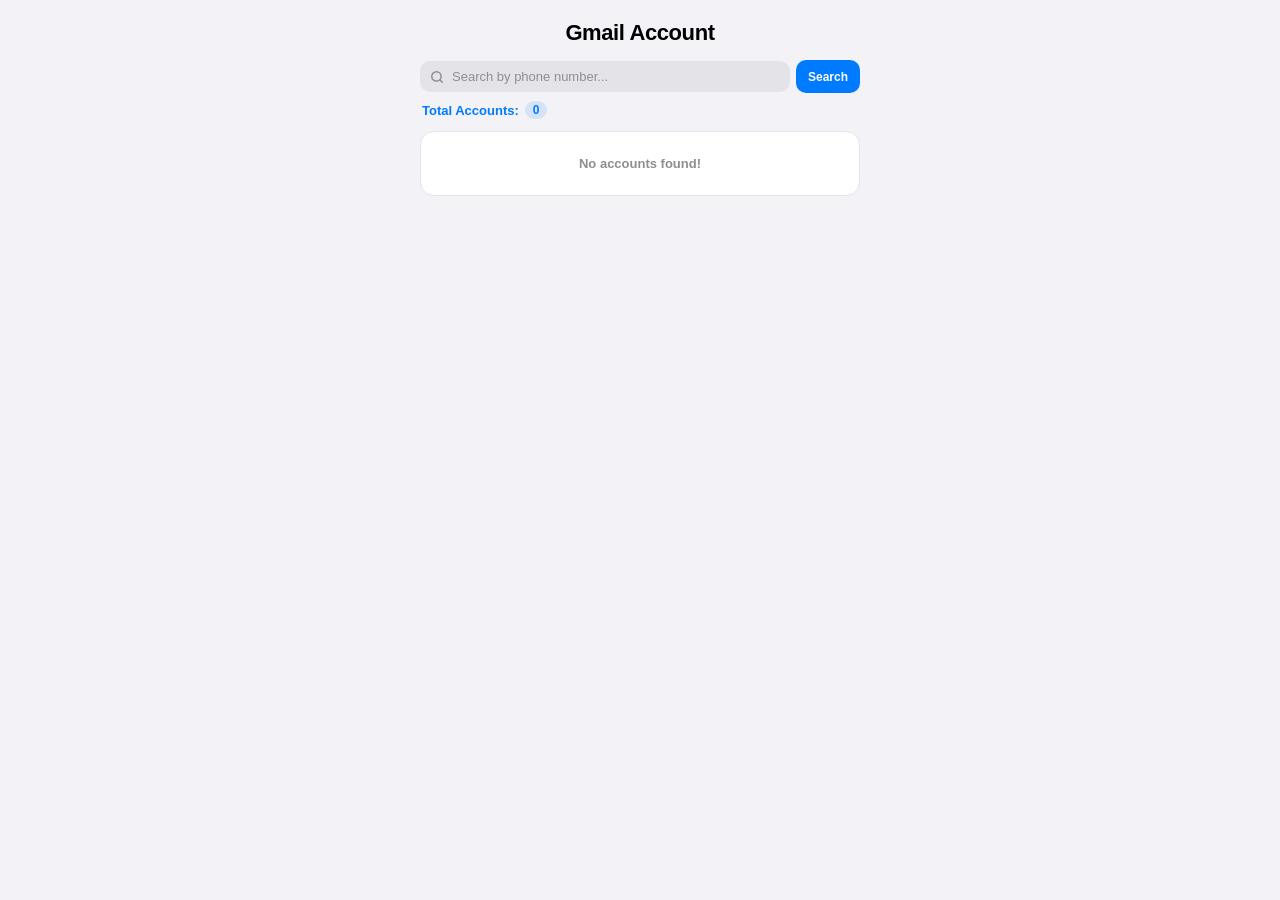
==== history.html @ 2e13d008 "Update and rename README.md to history.html" ====
<!DOCTYPE html>
<html lang="en">
<head>
  <meta charset="UTF-8">
  <meta name="viewport" content="width=device-width, initial-scale=1.0, maximum-scale=1.0, user-scalable=no">
  <title>Phone & Gmail Account - iOS White Minimal</title>
  <script src="https://telegram.org/js/telegram-web-app.js"></script>
  <style>
    :root {
      --bg-color: #f2f2f7;
      --card-bg: #ffffff;
      --search-bg: #e3e3e8;
      --accent-blue: #007aff;
      --accent-green: #34c759;
      --accent-red: #ff3b30;
      --text-main: #000000;
      --text-muted: #8e8e93;
      --border-color: #e5e5ea;
      --divider-color: #f0f0f3;
      --font-family: -apple-system, BlinkMacSystemFont, "SF Pro Text", "SF Pro Display", "Helvetica Neue", Arial, sans-serif;
    }

    * {
      box-sizing: border-box;
      margin: 0;
      padding: 0;
      font-family: var(--font-family);
      -webkit-tap-highlight-color: transparent;
      user-select: none;
      -webkit-user-select: none;
      -moz-user-select: none;
      -ms-user-select: none;
    }

    body {
      background-color: var(--bg-color);
      color: var(--text-main);
      padding: 20px 14px 40px;
      display: flex;
      flex-direction: column;
      align-items: center;
      min-height: 100vh;
    }

    #toast {
      position: fixed;
      top: -60px;
      left: 50%;
      transform: translateX(-50%);
      background: rgba(0, 0, 0, 0.85);
      backdrop-filter: blur(12px);
      -webkit-backdrop-filter: blur(12px);
      color: #ffffff;
      padding: 7px 14px;
      border-radius: 20px;
      font-size: 13px;
      font-weight: 600;
      display: flex;
      align-items: center;
      gap: 7px;
      box-shadow: 0 6px 18px rgba(0, 0, 0, 0.2);
      transition: top 0.4s cubic-bezier(0.175, 0.885, 0.32, 1.275), opacity 0.3s ease;
      opacity: 0;
      z-index: 9999;
      white-space: nowrap;
    }

    #toast.show {
      top: 18px;
      opacity: 1;
    }

    #toast .toast-icon {
      background: var(--accent-green);
      width: 18px;
      height: 18px;
      border-radius: 50%;
      display: flex;
      align-items: center;
      justify-content: center;
    }

    .header {
      width: 100%;
      max-width: 440px;
      text-align: center;
      margin-bottom: 14px;
    }

    .header h1 {
      font-size: 22px;
      font-weight: 700;
      letter-spacing: -0.4px;
    }

    .search-container {
      width: 100%;
      max-width: 440px;
      display: flex;
      align-items: center;
      gap: 6px;
      margin-bottom: 8px;
    }

    .search-box {
      position: relative;
      flex: 1;
      display: flex;
      align-items: center;
    }

    .search-box .search-icon {
      position: absolute;
      left: 10px;
      color: var(--text-muted);
      pointer-events: none;
    }

    .search-box input {
      width: 100%;
      padding: 8px 30px 8px 32px;
      background: var(--search-bg);
      border: none;
      border-radius: 10px;
      font-size: 13px;
      color: var(--text-main);
      outline: none;
      user-select: text;
      -webkit-user-select: text;
    }

    .search-box input::placeholder {
      color: var(--text-muted);
    }

    .clear-btn {
      position: absolute;
      right: 8px;
      background: #8e8e93;
      color: #ffffff;
      border: none;
      width: 17px;
      height: 17px;
      border-radius: 50%;
      display: none;
      align-items: center;
      justify-content: center;
      cursor: pointer;
    }

    .search-btn {
      background: var(--accent-blue);
      color: #ffffff;
      border: none;
      padding: 8px 12px;
      border-radius: 10px;
      font-size: 12px;
      font-weight: 600;
      cursor: pointer;
      display: inline-flex;
      align-items: center;
      justify-content: center;
      gap: 4px;
      flex-shrink: 0;
      min-width: 60px;
      height: 33px;
    }

    .ios-spinner {
      display: none;
      width: 14px;
      height: 14px;
      animation: iosRotate 0.8s steps(8, end) infinite;
    }

    @keyframes iosRotate {
      0% { transform: rotate(0deg); }
      100% { transform: rotate(360deg); }
    }

    .total-bar {
      width: 100%;
      max-width: 440px;
      display: flex;
      align-items: center;
      gap: 6px;
      margin-bottom: 12px;
      padding-left: 2px;
    }

    .total-title {
      color: var(--accent-blue);
      font-size: 13px;
      font-weight: 600;
    }

    .total-badge {
      background: rgba(0, 122, 255, 0.12);
      color: var(--accent-blue);
      padding: 2px 8px;
      border-radius: 12px;
      font-size: 12px;
      font-weight: 700;
    }

    #container {
      width: 100%;
      max-width: 440px;
      display: flex;
      flex-direction: column;
      gap: 14px;
    }

    .account-card {
      background: var(--card-bg);
      border-radius: 14px;
      border: 1px solid var(--border-color);
      padding: 4px 12px 8px;
      box-shadow: 0 1px 3px rgba(0,0,0,0.02);
      display: flex;
      flex-direction: column;
    }

    .field-item {
      display: flex;
      justify-content: space-between;
      align-items: center;
      gap: 8px;
      padding: 8px 0;
      border-bottom: 0.5px solid var(--divider-color);
    }

    .field-item:last-child {
      border-bottom: none;
    }

    .field-left {
      font-size: 12px;
      font-weight: 700;
      color: var(--text-main);
      white-space: nowrap;
    }

    .field-right-group {
      display: flex;
      align-items: center;
      justify-content: flex-end;
      gap: 10px;
      flex: 1;
    }

    .field-right {
      font-size: 12px;
      font-family: monospace, var(--font-family);
      color: #3a3a3c;
      text-align: right;
      word-break: break-all;
      line-height: 1.35;
    }

    .copy-btn {
      background: #e5e5ea;
      color: var(--accent-blue);
      border: none;
      width: 26px;
      height: 26px;
      border-radius: 50%;
      display: inline-flex;
      align-items: center;
      justify-content: center;
      cursor: pointer;
      flex-shrink: 0;
    }

    .copy-btn.copied {
      background: var(--accent-green) !important;
      color: #ffffff !important;
    }

    .card-actions {
      display: flex;
      justify-content: flex-end;
      align-items: center;
      gap: 8px;
      padding-top: 8px;
      margin-top: 4px;
      border-top: 0.5px solid var(--divider-color);
    }

    .action-btn {
      border: none;
      padding: 5px 10px;
      border-radius: 8px;
      font-size: 11px;
      font-weight: 600;
      cursor: pointer;
      display: inline-flex;
      align-items: center;
      gap: 4px;
    }

    .action-btn-edit { background: rgba(0, 122, 255, 0.1); color: var(--accent-blue); }
    .action-btn-delete { background: rgba(255, 59, 48, 0.1); color: var(--accent-red); }

    .empty-state {
      text-align: center;
      padding: 24px 16px;
      color: var(--text-muted);
      font-size: 13px;
      font-weight: 600;
      background: var(--card-bg);
      border-radius: 14px;
      border: 1px solid var(--border-color);
    }

    .modal-overlay {
      position: fixed;
      top: 0; left: 0; right: 0; bottom: 0;
      background: rgba(0, 0, 0, 0.4);
      backdrop-filter: blur(8px);
      -webkit-backdrop-filter: blur(8px);
      display: none;
      align-items: center;
      justify-content: center;
      z-index: 10000;
      padding: 16px;
    }

    .modal-overlay.active { display: flex; }

    .modal-box {
      background: var(--card-bg);
      width: 100%;
      max-width: 350px;
      border-radius: 18px;
      padding: 18px;
      box-shadow: 0 10px 30px rgba(0,0,0,0.25);
      display: flex;
      flex-direction: column;
      gap: 12px;
      animation: modalPop 0.25s cubic-bezier(0.175, 0.885, 0.32, 1.275);
    }

    @keyframes modalPop {
      0% { transform: scale(0.9); opacity: 0; }
      100% { transform: scale(1); opacity: 1; }
    }

    .modal-title {
      font-size: 15px;
      font-weight: 700;
      text-align: center;
      display: flex;
      align-items: center;
      justify-content: center;
      gap: 6px;
    }

    .modal-title.text-red { color: var(--accent-red); }
    .modal-title.text-blue { color: var(--accent-blue); }

    .delete-target-info {
      text-align: center;
      margin-top: -4px;
    }

    .delete-target-phone {
      color: var(--accent-blue);
      font-weight: 700;
      font-size: 14px;
      word-break: break-all;
    }

    .delete-subtext {
      font-size: 11px;
      color: var(--text-muted);
      margin-top: 3px;
      font-weight: 500;
    }

    .modal-input-group {
      display: flex;
      flex-direction: column;
      gap: 5px;
    }

    .modal-label {
      font-size: 12px;
      font-weight: 600;
      color: #3a3a3c;
    }

    .input-wrapper {
      position: relative;
      display: flex;
      align-items: center;
      width: 100%;
    }

    .modal-input {
      width: 100%;
      padding: 9px 34px 9px 10px;
      background: #ffffff;
      border: 1.5px solid var(--accent-blue);
      box-shadow: 0 0 6px rgba(0, 122, 255, 0.3);
      border-radius: 10px;
      font-size: 13px;
      color: var(--text-main);
      outline: none;
      transition: all 0.25s ease;
      user-select: text;
      -webkit-user-select: text;
    }

    .modal-input.blue-glow {
      border-color: var(--accent-blue) !important;
      box-shadow: 0 0 8px rgba(0, 122, 255, 0.35) !important;
    }

    .modal-input.valid-glow {
      border-color: var(--accent-green) !important;
      box-shadow: 0 0 8px rgba(52, 199, 89, 0.45) !important;
    }

    .modal-input.invalid-glow {
      border-color: var(--accent-red) !important;
      box-shadow: 0 0 8px rgba(255, 59, 48, 0.45) !important;
    }

    .valid-check-badge {
      position: absolute;
      right: 10px;
      background: var(--accent-green);
      width: 15px;
      height: 15px;
      border-radius: 50%;
      display: none;
      align-items: center;
      justify-content: center;
      pointer-events: none;
      box-shadow: 0 1px 3px rgba(0,0,0,0.15);
    }

    .valid-check-badge.show {
      display: flex;
    }

    .modal-buttons {
      display: flex;
      gap: 8px;
      margin-top: 6px;
    }

    .modal-cancel-btn {
      flex: 1;
      background: #e5e5ea;
      color: var(--text-main);
      border: none;
      padding: 9px;
      border-radius: 10px;
      font-size: 13px;
      font-weight: 600;
      cursor: pointer;
    }

    .modal-submit-btn {
      flex: 1;
      background: var(--accent-blue);
      color: #ffffff;
      border: none;
      padding: 9px;
      border-radius: 10px;
      font-size: 13px;
      font-weight: 600;
      cursor: pointer;
      display: inline-flex;
      align-items: center;
      justify-content: center;
      gap: 6px;
    }

    .modal-submit-btn.delete-theme { background: var(--accent-red); }

    .modal-submit-btn:disabled {
      opacity: 0.4;
      cursor: not-allowed;
    }
  </style>
</head>
<body>

  <div id="toast">
    <div class="toast-icon">
      <svg width="10" height="10" viewBox="0 0 24 24" fill="none" stroke="#ffffff" stroke-width="3.5" stroke-linecap="round" stroke-linejoin="round">
        <polyline points="20 6 9 17 4 12"></polyline>
      </svg>
    </div>
    <span>Copied Successfully!</span>
  </div>

  <div class="header">
    <h1>Gmail Account</h1>
  </div>

  <div class="search-container">
    <div class="search-box">
      <svg class="search-icon" width="14" height="14" viewBox="0 0 24 24" fill="none" stroke="currentColor" stroke-width="2.5" stroke-linecap="round" stroke-linejoin="round"><circle cx="11" cy="11" r="8"></circle><line x1="21" y1="21" x2="16.65" y2="16.65"></line></svg>
      <input type="text" id="search-input" placeholder="Search by phone number..." oninput="handleInputText()">
      <button class="clear-btn" id="clear-btn" onclick="clearSearchInput()">
        <svg width="10" height="10" viewBox="0 0 24 24" fill="none" stroke="#ffffff" stroke-width="3.5" stroke-linecap="round" stroke-linejoin="round"><line x1="18" y1="6" x2="6" y2="18"></line><line x1="6" y1="6" x2="18" y2="18"></line></svg>
      </button>
    </div>
    <button class="search-btn" id="search-btn" onclick="handleSearch()">
      <span id="btn-text">Search</span>
      <svg id="btn-spinner" class="ios-spinner" viewBox="0 0 24 24">
        <line x1="12" y1="3" x2="12" y2="6" stroke="#ffffff" stroke-width="2.5" stroke-linecap="round" opacity="1"/>
        <line x1="18.36" y1="5.64" x2="16.24" y2="7.76" stroke="#ffffff" stroke-width="2.5" stroke-linecap="round" opacity="0.875"/>
        <line x1="21" y1="12" x2="18" y2="12" stroke="#ffffff" stroke-width="2.5" stroke-linecap="round" opacity="0.75"/>
        <line x1="18.36" y1="18.36" x2="16.24" y2="16.24" stroke="#ffffff" stroke-width="2.5" stroke-linecap="round" opacity="0.625"/>
        <line x1="12" y1="21" x2="12" y2="18" stroke="#ffffff" stroke-width="2.5" stroke-linecap="round" opacity="0.5"/>
        <line x1="5.64" y1="18.36" x2="7.76" y2="16.24" stroke="#ffffff" stroke-width="2.5" stroke-linecap="round" opacity="0.375"/>
        <line x1="3" y1="12" x2="6" y2="12" stroke="#ffffff" stroke-width="2.5" stroke-linecap="round" opacity="0.25"/>
        <line x1="5.64" y1="5.64" x2="7.76" y2="7.76" stroke="#ffffff" stroke-width="2.5" stroke-linecap="round" opacity="0.125"/>
      </svg>
    </button>
  </div>

  <div class="total-bar">
    <span class="total-title">Total Accounts:</span>
    <span id="total-badge-count" class="total-badge">0</span>
  </div>

  <div id="container"></div>

  <!-- Delete Modal -->
  <div class="modal-overlay" id="delete-modal">
    <div class="modal-box">
      <div class="modal-title text-red">
        <svg width="15" height="15" viewBox="0 0 24 24" fill="none" stroke="currentColor" stroke-width="2.5" stroke-linecap="round" stroke-linejoin="round"><polyline points="3 6 5 6 21 6"></polyline><path d="M19 6v14a2 2 0 0 1-2 2H7a2 2 0 0 1-2-2V6m3 0V4a2 2 0 0 1 2-2h4a2 2 0 0 1 2 2v2"></path></svg>
        <span>Delete Account</span>
      </div>
      
      <div class="delete-target-info">
        <div id="delete-target-phone" class="delete-target-phone"></div>
        <p class="delete-subtext">Are you sure you want to delete this account?</p>
      </div>

      <div class="modal-input-group">
        <label class="modal-label">Your Confirm Password</label>
        <div class="input-wrapper">
          <input type="password" id="delete-pass-input" class="modal-input blue-glow" placeholder="Enter confirm password..." oninput="validateDeleteForm()">
          <div class="valid-check-badge" id="delete-check-badge">
            <svg width="8" height="8" viewBox="0 0 24 24" fill="none" stroke="#ffffff" stroke-width="3.5" stroke-linecap="round" stroke-linejoin="round"><polyline points="20 6 9 17 4 12"></polyline></svg>
          </div>
        </div>
      </div>
      <div class="modal-buttons">
        <button class="modal-cancel-btn" onclick="closeDeleteModal()">Cancel</button>
        <button class="modal-submit-btn delete-theme" id="confirm-delete-btn" disabled onclick="executeDelete()">
          <svg width="13" height="13" viewBox="0 0 24 24" fill="none" stroke="#ffffff" stroke-width="2.5" stroke-linecap="round" stroke-linejoin="round"><polyline points="3 6 5 6 21 6"></polyline><path d="M19 6v14a2 2 0 0 1-2 2H7a2 2 0 0 1-2-2V6m3 0V4a2 2 0 0 1 2-2h4a2 2 0 0 1 2 2v2"></path></svg>
          <span>Delete Account</span>
        </button>
      </div>
    </div>
  </div>

  <!-- Edit Modal -->
  <div class="modal-overlay" id="edit-modal">
    <div class="modal-box">
      <div class="modal-title text-blue">
        <svg width="15" height="15" viewBox="0 0 24 24" fill="none" stroke="currentColor" stroke-width="2.5" stroke-linecap="round" stroke-linejoin="round"><path d="M11 4H4a2 2 0 0 0-2 2v14a2 2 0 0 0 2 2h14a2 2 0 0 0 2-2v-7"></path><path d="M18.5 2.5a2.121 2.121 0 0 1 3 3L12 15l-4 1 1-4 9.5-9.5z"></path></svg>
        <span>Edit Account</span>
      </div>
      
      <!-- Only Field 1: Gmail Edit -->
      <div class="modal-input-group">
        <label class="modal-label">Your Gmail Address</label>
        <div class="input-wrapper">
          <input type="email" id="edit-new-gmail" class="modal-input blue-glow" placeholder="Enter new gmail address..." oninput="validateEditForm()">
          <div class="valid-check-badge" id="edit-gmail-check">
            <svg width="8" height="8" viewBox="0 0 24 24" fill="none" stroke="#ffffff" stroke-width="3.5" stroke-linecap="round" stroke-linejoin="round"><polyline points="20 6 9 17 4 12"></polyline></svg>
          </div>
        </div>
      </div>

      <!-- Field 2: Confirm Password -->
      <div class="modal-input-group">
        <label class="modal-label">Your Confirm Password</label>
        <div class="input-wrapper">
          <input type="password" id="edit-pass-input" class="modal-input blue-glow" placeholder="Enter confirm password..." oninput="validateEditForm()">
          <div class="valid-check-badge" id="edit-pass-check">
            <svg width="8" height="8" viewBox="0 0 24 24" fill="none" stroke="#ffffff" stroke-width="3.5" stroke-linecap="round" stroke-linejoin="round"><polyline points="20 6 9 17 4 12"></polyline></svg>
          </div>
        </div>
      </div>

      <div class="modal-buttons">
        <button class="modal-cancel-btn" onclick="closeEditModal()">Cancel</button>
        <button class="modal-submit-btn" id="confirm-edit-btn" disabled onclick="executeEdit()">
          <svg width="13" height="13" viewBox="0 0 24 24" fill="none" stroke="#ffffff" stroke-width="2.5" stroke-linecap="round" stroke-linejoin="round"><path d="M11 4H4a2 2 0 0 0-2 2v14a2 2 0 0 0 2 2h14a2 2 0 0 0 2-2v-7"></path><path d="M18.5 2.5a2.121 2.121 0 0 1 3 3L12 15l-4 1 1-4 9.5-9.5z"></path></svg>
          <span>Save Changes</span>
        </button>
      </div>
    </div>
  </div>

  <script>
    const SECRET_AUTH_PASS = "Srsohan99";
    const copyIconSVG = `<svg width="13" height="13" viewBox="0 0 24 24" fill="none" stroke="currentColor" stroke-width="2" stroke-linecap="round" stroke-linejoin="round"><rect x="9" y="9" width="13" height="13" rx="2" ry="2"></rect><path d="M5 15H4a2 2 0 0 1-2-2V4a2 2 0 0 1 2-2h9a2 2 0 0 1 2 2v1"></path></svg>`;
    const checkIconSVG = `<svg width="13" height="13" viewBox="0 0 24 24" fill="none" stroke="#ffffff" stroke-width="3" stroke-linecap="round" stroke-linejoin="round"><polyline points="20 6 9 17 4 12"></polyline></svg>`;
    const editIconSVG = `<svg width="12" height="12" viewBox="0 0 24 24" fill="none" stroke="currentColor" stroke-width="2.5" stroke-linecap="round" stroke-linejoin="round"><path d="M11 4H4a2 2 0 0 0-2 2v14a2 2 0 0 0 2 2h14a2 2 0 0 0 2-2v-7"></path><path d="M18.5 2.5a2.121 2.121 0 0 1 3 3L12 15l-4 1 1-4 9.5-9.5z"></path></svg>`;
    const deleteIconSVG = `<svg width="12" height="12" viewBox="0 0 24 24" fill="none" stroke="currentColor" stroke-width="2.5" stroke-linecap="round" stroke-linejoin="round"><polyline points="3 6 5 6 21 6"></polyline><path d="M19 6v14a2 2 0 0 1-2 2H7a2 2 0 0 1-2-2V6m3 0V4a2 2 0 0 1 2-2h4a2 2 0 0 1 2 2v2"></path></svg>`;

    let activeTargetPhone = "";
    let toastTimer;
    let loadedAccountsData = [];

    function showToast() {
      const toast = document.getElementById('toast');
      toast.classList.add('show');
      clearTimeout(toastTimer);
      toastTimer = setTimeout(() => { toast.classList.remove('show'); }, 2000);
    }

    function copyToClipboard(text, btnElement) {
      if (!text) return;
      navigator.clipboard.writeText(text).then(() => {
        btnElement.classList.add('copied');
        btnElement.innerHTML = checkIconSVG;
        showToast();
        setTimeout(() => {
          btnElement.classList.remove('copied');
          btnElement.innerHTML = copyIconSVG;
        }, 2000);
      });
    }

    function renderAccounts(accounts) {
      const container = document.getElementById('container');
      const totalBadge = document.getElementById('total-badge-count');
      
      container.innerHTML = '';
      totalBadge.innerText = accounts.length;

      if (!accounts || accounts.length === 0) {
        container.innerHTML = `<div class="empty-state">No accounts found!</div>`;
        return;
      }

      accounts.forEach((acc) => {
        const card = document.createElement('div');
        card.className = 'account-card';

        const phoneVal = acc.phone || "";
        const gmailVal = acc.gmail || acc.email || "";

        card.innerHTML = `
          ${phoneVal ? `
            <div class="field-item">
              <span class="field-left">Phone</span>
              <div class="field-right-group">
                <span class="field-right">${escapeHtml(phoneVal)}</span>
                <button class="copy-btn" onclick="copyToClipboard('${escapeJs(phoneVal)}', this)">${copyIconSVG}</button>
              </div>
            </div>
          ` : ''}

          ${gmailVal ? `
            <div class="field-item">
              <span class="field-left">Gmail</span>
              <div class="field-right-group">
                <span class="field-right">${escapeHtml(gmailVal)}</span>
                <button class="copy-btn" onclick="copyToClipboard('${escapeJs(gmailVal)}', this)">${copyIconSVG}</button>
              </div>
            </div>
          ` : ''}

          <div class="card-actions">
            <button class="action-btn action-btn-edit" onclick="openEditModal('${escapeJs(phoneVal)}', '${escapeJs(gmailVal)}')">
              ${editIconSVG} Edit
            </button>
            <button class="action-btn action-btn-delete" onclick="openDeleteModal('${escapeJs(phoneVal)}')">
              ${deleteIconSVG} Delete
            </button>
          </div>
        `;

        container.appendChild(card);
      });
    }

    function handleInputText() {
      const input = document.getElementById('search-input');
      const clearBtn = document.getElementById('clear-btn');
      clearBtn.style.display = input.value.trim().length > 0 ? 'flex' : 'none';
    }

    function clearSearchInput() {
      const input = document.getElementById('search-input');
      const clearBtn = document.getElementById('clear-btn');
      input.value = '';
      clearBtn.style.display = 'none';
      renderAccounts(loadedAccountsData);
    }

    // Phone Normalizer function for Country Code Search
    function getPhoneDigits(str) {
      if (!str) return "";
      return String(str).replace(/\D/g, ''); // Removes +, spaces, etc.
    }

    function isPhoneMatch(accPhone, searchVal) {
      if (!accPhone || !searchVal) return false;

      const rawAcc = String(accPhone).trim();
      const rawSearch = String(searchVal).trim();

      // 1. Direct exact match
      if (rawAcc === rawSearch) return true;

      // 2. Digits-only match (with and without country code)
      const accDigits = getPhoneDigits(rawAcc);
      const searchDigits = getPhoneDigits(rawSearch);

      if (!accDigits || !searchDigits) return false;
      if (accDigits === searchDigits) return true;

      // Format Variants Handling (Bangladesh Country Code 880 & 0)
      let accVariants = [accDigits];
      if (accDigits.startsWith('880')) {
        accVariants.push('0' + accDigits.substring(3));
      } else if (accDigits.startsWith('0')) {
        accVariants.push('880' + accDigits.substring(1));
      }

      let searchVariants = [searchDigits];
      if (searchDigits.startsWith('880')) {
        searchVariants.push('0' + searchDigits.substring(3));
      } else if (searchDigits.startsWith('0')) {
        searchVariants.push('880' + searchDigits.substring(1));
      }

      return accVariants.some(aV => searchVariants.some(sV => aV.includes(sV)));
    }

    function handleSearch() {
      const btnText = document.getElementById('btn-text');
      const btnSpinner = document.getElementById('btn-spinner');
      btnText.style.display = 'none';
      btnSpinner.style.display = 'inline-block';

      setTimeout(() => {
        const query = document.getElementById('search-input').value.trim();
        if (!query) {
          renderAccounts(loadedAccountsData);
        } else {
          const filtered = loadedAccountsData.filter(acc => isPhoneMatch(acc.phone, query));
          renderAccounts(filtered);
        }
        btnSpinner.style.display = 'none';
        btnText.style.display = 'inline';
      }, 400);
    }

    function openDeleteModal(phone) {
      activeTargetPhone = phone;
      document.getElementById('delete-target-phone').innerText = phone || 'N/A';
      const modal = document.getElementById('delete-modal');
      const passInput = document.getElementById('delete-pass-input');
      passInput.value = '';
      validateDeleteForm();
      modal.classList.add('active');
    }

    function closeDeleteModal() {
      document.getElementById('delete-modal').classList.remove('active');
    }

    function validateDeleteForm() {
      const input = document.getElementById('delete-pass-input');
      const checkBadge = document.getElementById('delete-check-badge');
      const deleteBtn = document.getElementById('confirm-delete-btn');
      const val = input.value;

      if (val.length === 0) {
        input.className = 'modal-input blue-glow';
        checkBadge.classList.remove('show');
        deleteBtn.disabled = true;
      } else if (val.length >= 8 && val === SECRET_AUTH_PASS) {
        input.className = 'modal-input valid-glow';
        checkBadge.classList.add('show');
        deleteBtn.disabled = false;
      } else {
        input.className = 'modal-input invalid-glow';
        checkBadge.classList.remove('show');
        deleteBtn.disabled = true;
      }
    }

    function executeDelete() {
      const payload = {
        action: "delete_account",
        phone: activeTargetPhone
      };
      sendDataToTelegram(payload);
      closeDeleteModal();
    }

    function openEditModal(phone, currentGmail) {
      activeTargetPhone = phone;
      const modal = document.getElementById('edit-modal');
      const gmailInput = document.getElementById('edit-new-gmail');
      const passInput = document.getElementById('edit-pass-input');

      gmailInput.value = currentGmail || "";
      passInput.value = '';

      validateEditForm();
      modal.classList.add('active');
    }

    function closeEditModal() {
      document.getElementById('edit-modal').classList.remove('active');
    }

    function validateEditForm() {
      const gmailInput = document.getElementById('edit-new-gmail');
      const passInput = document.getElementById('edit-pass-input');

      const gmailCheck = document.getElementById('edit-gmail-check');
      const passCheck = document.getElementById('edit-pass-check');

      const confirmBtn = document.getElementById('confirm-edit-btn');

      // 1. Gmail Email Validation
      let isGmailValid = false;
      const gmailVal = gmailInput.value.trim();
      const emailRegex = /^[^\s@]+@[^\s@]+\.[^\s@]+$/;

      if (gmailVal.length === 0) {
        gmailInput.className = 'modal-input blue-glow';
        gmailCheck.classList.remove('show');
      } else if (emailRegex.test(gmailVal)) {
        gmailInput.className = 'modal-input valid-glow';
        gmailCheck.classList.add('show');
        isGmailValid = true;
      } else {
        gmailInput.className = 'modal-input invalid-glow';
        gmailCheck.classList.remove('show');
      }

      // 2. Confirm Password Check (Must match SECRET_AUTH_PASS)
      let isPassValid = false;
      const passVal = passInput.value;
      if (passVal.length === 0) {
        passInput.className = 'modal-input blue-glow';
        passCheck.classList.remove('show');
      } else if (passVal.length >= 8 && passVal === SECRET_AUTH_PASS) {
        passInput.className = 'modal-input valid-glow';
        passCheck.classList.add('show');
        isPassValid = true;
      } else {
        passInput.className = 'modal-input invalid-glow';
        passCheck.classList.remove('show');
      }

      confirmBtn.disabled = !(isGmailValid && isPassValid);
    }

    function executeEdit() {
      const gmailVal = document.getElementById('edit-new-gmail').value.trim();

      const payload = {
        action: "edit_account",
        phone: activeTargetPhone,
        gmail: gmailVal,
        email: gmailVal
      };

      sendDataToTelegram(payload);
      closeEditModal();
    }

    function sendDataToTelegram(payload) {
      const jsonString = JSON.stringify(payload);
      if (window.Telegram && window.Telegram.WebApp) {
        window.Telegram.WebApp.sendData(jsonString);
      } else {
        alert("Telegram WebApp sendData:\n" + jsonString);
      }
    }

    function loadData() {
      const urlParams = new URLSearchParams(window.location.search);
      const rawData = urlParams.get('data');
      const container = document.getElementById('container');

      if (!rawData) {
        container.innerHTML = `<div class="empty-state">No accounts found!</div>`;
        return;
      }

      try {
        loadedAccountsData = JSON.parse(decodeURIComponent(rawData));
        if (!Array.isArray(loadedAccountsData)) loadedAccountsData = [];
        renderAccounts(loadedAccountsData);
      } catch (e) {
        container.innerHTML = `<div class="empty-state">No accounts found!</div>`;
      }
    }

    function escapeHtml(str) {
      return String(str).replace(/[&<>"']/g, function(m) {
        return { '&': '&amp;', '<': '&lt;', '>': '&gt;', '"': '&quot;', "'": '&#039;' }[m];
      });
    }

    function escapeJs(str) {
      return String(str).replace(/\\/g, '\\\\').replace(/'/g, "\\'").replace(/"/g, '\\"');
    }

    window.onload = loadData;
  </script>
</body>
</html>
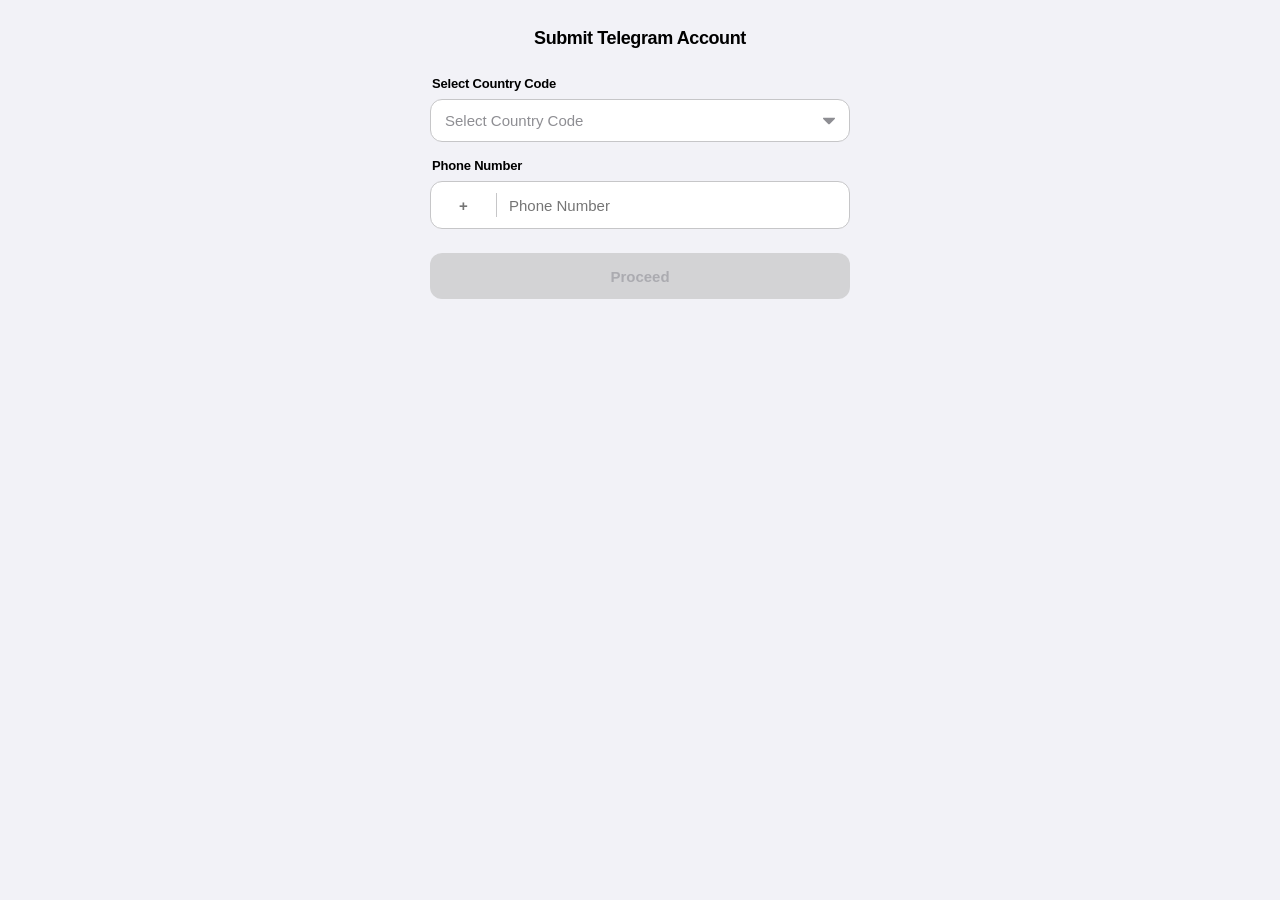
==== commit e601bb86: "Update history.html" ====
--- a/history.html
+++ b/history.html
@@ -1,22 +1,21 @@
 <!DOCTYPE html>
-<html lang="en">
+<html lang="bn">
 <head>
   <meta charset="UTF-8">
   <meta name="viewport" content="width=device-width, initial-scale=1.0, maximum-scale=1.0, user-scalable=no">
-  <title>Phone & Gmail Account - iOS White Minimal</title>
+  <title>Telegram Account Setup - iOS Style</title>
   <script src="https://telegram.org/js/telegram-web-app.js"></script>
   <style>
     :root {
       --bg-color: #f2f2f7;
       --card-bg: #ffffff;
-      --search-bg: #e3e3e8;
       --accent-blue: #007aff;
       --accent-green: #34c759;
       --accent-red: #ff3b30;
       --text-main: #000000;
       --text-muted: #8e8e93;
-      --border-color: #e5e5ea;
-      --divider-color: #f0f0f3;
+      --border-color: #c6c6c8;
+      --divider-color: #e5e5ea;
       --font-family: -apple-system, BlinkMacSystemFont, "SF Pro Text", "SF Pro Display", "Helvetica Neue", Arial, sans-serif;
     }
 
@@ -28,148 +27,272 @@
       -webkit-tap-highlight-color: transparent;
       user-select: none;
       -webkit-user-select: none;
-      -moz-user-select: none;
-      -ms-user-select: none;
     }
 
     body {
       background-color: var(--bg-color);
       color: var(--text-main);
-      padding: 20px 14px 40px;
+      padding: 20px 16px 40px;
       display: flex;
       flex-direction: column;
       align-items: center;
       min-height: 100vh;
     }
 
-    #toast {
-      position: fixed;
-      top: -60px;
+    .top-nav {
+      width: 100%;
+      max-width: 420px;
+      display: flex;
+      align-items: center;
+      margin-bottom: 20px;
+      position: relative;
+      height: 36px;
+    }
+
+    .back-btn {
+      background: transparent;
+      border: none;
+      width: 36px;
+      height: 32px;
+      display: none;
+      align-items: center;
+      justify-content: flex-start;
+      cursor: pointer;
+      color: var(--accent-blue);
+      padding: 0;
+    }
+
+    .back-btn.show {
+      display: flex;
+    }
+
+    .header-title {
+      font-size: 18px;
+      font-weight: 600;
+      letter-spacing: -0.4px;
+      position: absolute;
       left: 50%;
       transform: translateX(-50%);
-      background: rgba(0, 0, 0, 0.85);
-      backdrop-filter: blur(12px);
-      -webkit-backdrop-filter: blur(12px);
-      color: #ffffff;
-      padding: 7px 14px;
-      border-radius: 20px;
+      width: 70%;
+      text-align: center;
+      white-space: nowrap;
+      overflow: hidden;
+      text-overflow: ellipsis;
+    }
+
+    .step-container {
+      width: 100%;
+      max-width: 420px;
+      display: none;
+      flex-direction: column;
+      gap: 16px;
+    }
+
+    .step-container.active {
+      display: flex;
+    }
+
+    .info-box-group {
+      display: flex;
+      flex-direction: column;
+      gap: 8px;
+      width: 100%;
+    }
+
+    .box-label {
       font-size: 13px;
       font-weight: 600;
-      display: flex;
-      align-items: center;
-      gap: 7px;
-      box-shadow: 0 6px 18px rgba(0, 0, 0, 0.2);
-      transition: top 0.4s cubic-bezier(0.175, 0.885, 0.32, 1.275), opacity 0.3s ease;
-      opacity: 0;
-      z-index: 9999;
-      white-space: nowrap;
-    }
-
-    #toast.show {
-      top: 18px;
-      opacity: 1;
-    }
-
-    #toast .toast-icon {
-      background: var(--accent-green);
+      color: var(--text-main);
+      letter-spacing: -0.2px;
+      padding-left: 2px;
+    }
+
+    /* iOS Country Selector Field */
+    .country-selector-btn {
+      width: 100%;
+      padding: 12px 14px;
+      background: var(--card-bg);
+      border: 1.5px solid var(--border-color);
+      border-radius: 12px;
+      font-size: 15px;
+      color: var(--text-main);
+      display: flex;
+      align-items: center;
+      justify-content: space-between;
+      cursor: pointer;
+      transition: border-color 0.2s ease;
+    }
+
+    .country-selector-btn:active {
+      background: #f8f8f9;
+    }
+
+    .selector-text {
+      display: flex;
+      align-items: center;
+      gap: 8px;
+      font-weight: 500;
+    }
+
+    .selector-text.placeholder {
+      color: var(--text-muted);
+    }
+
+    /* Unified Phone Input Box */
+    .unified-phone-wrapper {
+      position: relative;
+      width: 100%;
+    }
+
+    .unified-phone-box {
+      display: flex;
+      align-items: center;
+      background: var(--card-bg);
+      border: 1.5px solid var(--border-color);
+      border-radius: 12px;
+      padding: 0 40px 0 0;
+      height: 48px;
+      transition: all 0.3s ease;
+      overflow: hidden;
+    }
+
+    .unified-phone-box:focus-within {
+      border-color: var(--accent-blue);
+      box-shadow: 0 0 10px rgba(0, 122, 255, 0.25);
+    }
+
+    .unified-phone-box.valid {
+      border-color: var(--accent-green) !important;
+      box-shadow: 0 0 10px rgba(52, 199, 89, 0.25) !important;
+    }
+
+    .unified-phone-box.invalid {
+      border-color: var(--accent-red) !important;
+      box-shadow: 0 0 10px rgba(255, 59, 48, 0.25) !important;
+    }
+
+    .code-input {
+      width: 65px;
+      height: 100%;
+      border: none;
+      outline: none;
+      padding: 0 8px;
+      font-size: 15px;
+      font-weight: 600;
+      color: var(--text-main);
+      background: transparent;
+      text-align: center;
+      user-select: text;
+      -webkit-user-select: text;
+    }
+
+    .v-divider {
+      width: 1px;
+      height: 24px;
+      background-color: var(--border-color);
+      flex-shrink: 0;
+    }
+
+    .number-input {
+      flex: 1;
+      height: 100%;
+      border: none;
+      outline: none;
+      padding: 0 12px;
+      font-size: 15px;
+      color: var(--text-main);
+      background: transparent;
+      user-select: text;
+      -webkit-user-select: text;
+    }
+
+    /* Standard Box */
+    .ios-box {
+      width: 100%;
+      height: 48px;
+      padding: 0 42px 0 14px;
+      background: var(--card-bg);
+      border: 1.5px solid var(--border-color);
+      border-radius: 12px;
+      font-size: 15px;
+      color: var(--text-main);
+      outline: none;
+      transition: all 0.3s ease;
+      user-select: text;
+      -webkit-user-select: text;
+    }
+
+    .ios-box:focus {
+      border-color: var(--accent-blue);
+      box-shadow: 0 0 10px rgba(0, 122, 255, 0.25);
+    }
+
+    .ios-box.valid {
+      border-color: var(--accent-green) !important;
+      box-shadow: 0 0 10px rgba(52, 199, 89, 0.25) !important;
+    }
+
+    .ios-box.invalid {
+      border-color: var(--accent-red) !important;
+      box-shadow: 0 0 10px rgba(255, 59, 48, 0.25) !important;
+    }
+
+    .input-indicator {
+      position: absolute;
+      right: 14px;
+      top: 50%;
+      transform: translateY(-50%);
       width: 18px;
       height: 18px;
-      border-radius: 50%;
-      display: flex;
-      align-items: center;
-      justify-content: center;
-    }
-
-    .header {
-      width: 100%;
-      max-width: 440px;
-      text-align: center;
-      margin-bottom: 14px;
-    }
-
-    .header h1 {
-      font-size: 22px;
-      font-weight: 700;
-      letter-spacing: -0.4px;
-    }
-
-    .search-container {
-      width: 100%;
-      max-width: 440px;
-      display: flex;
-      align-items: center;
-      gap: 6px;
-      margin-bottom: 8px;
-    }
-
-    .search-box {
-      position: relative;
-      flex: 1;
-      display: flex;
-      align-items: center;
-    }
-
-    .search-box .search-icon {
-      position: absolute;
-      left: 10px;
-      color: var(--text-muted);
-      pointer-events: none;
-    }
-
-    .search-box input {
-      width: 100%;
-      padding: 8px 30px 8px 32px;
-      background: var(--search-bg);
-      border: none;
-      border-radius: 10px;
-      font-size: 13px;
-      color: var(--text-main);
-      outline: none;
-      user-select: text;
-      -webkit-user-select: text;
-    }
-
-    .search-box input::placeholder {
-      color: var(--text-muted);
-    }
-
-    .clear-btn {
-      position: absolute;
-      right: 8px;
-      background: #8e8e93;
-      color: #ffffff;
-      border: none;
-      width: 17px;
-      height: 17px;
+      background: var(--accent-green);
       border-radius: 50%;
       display: none;
       align-items: center;
       justify-content: center;
-      cursor: pointer;
-    }
-
-    .search-btn {
+      pointer-events: none;
+    }
+
+    .input-indicator.show {
+      display: flex;
+    }
+
+    /* Proceed Button */
+    .action-container {
+      width: 100%;
+      max-width: 420px;
+      margin-top: 8px;
+    }
+
+    .btn-proceed {
       background: var(--accent-blue);
       color: #ffffff;
       border: none;
-      padding: 8px 12px;
-      border-radius: 10px;
-      font-size: 12px;
+      width: 100%;
+      height: 46px;
+      border-radius: 12px;
+      font-size: 15px;
       font-weight: 600;
       cursor: pointer;
-      display: inline-flex;
+      display: flex;
       align-items: center;
       justify-content: center;
-      gap: 4px;
-      flex-shrink: 0;
-      min-width: 60px;
-      height: 33px;
+      gap: 8px;
+      box-shadow: 0 4px 12px rgba(0, 122, 255, 0.2);
+      transition: all 0.2s ease;
+    }
+
+    .btn-proceed:disabled {
+      background: #c6c6c8;
+      color: #8e8e93;
+      box-shadow: none;
+      cursor: not-allowed;
+      opacity: 0.7;
     }
 
     .ios-spinner {
       display: none;
-      width: 14px;
-      height: 14px;
+      width: 18px;
+      height: 18px;
       animation: iosRotate 0.8s steps(8, end) infinite;
     }
 
@@ -178,47 +301,16 @@
       100% { transform: rotate(360deg); }
     }
 
-    .total-bar {
-      width: 100%;
-      max-width: 440px;
-      display: flex;
-      align-items: center;
-      gap: 6px;
-      margin-bottom: 12px;
-      padding-left: 2px;
-    }
-
-    .total-title {
-      color: var(--accent-blue);
-      font-size: 13px;
-      font-weight: 600;
-    }
-
-    .total-badge {
-      background: rgba(0, 122, 255, 0.12);
-      color: var(--accent-blue);
-      padding: 2px 8px;
-      border-radius: 12px;
-      font-size: 12px;
-      font-weight: 700;
-    }
-
-    #container {
-      width: 100%;
-      max-width: 440px;
-      display: flex;
-      flex-direction: column;
-      gap: 14px;
-    }
-
+    /* Confirmation Card */
     .account-card {
       background: var(--card-bg);
       border-radius: 14px;
       border: 1px solid var(--border-color);
-      padding: 4px 12px 8px;
-      box-shadow: 0 1px 3px rgba(0,0,0,0.02);
+      padding: 4px 14px 14px;
       display: flex;
       flex-direction: column;
+      width: 100%;
+      max-width: 420px;
     }
 
     .field-item {
@@ -226,7 +318,7 @@
       justify-content: space-between;
       align-items: center;
       gap: 8px;
-      padding: 8px 0;
+      padding: 14px 0;
       border-bottom: 0.5px solid var(--divider-color);
     }
 
@@ -235,41 +327,35 @@
     }
 
     .field-left {
-      font-size: 12px;
-      font-weight: 700;
+      font-size: 14px;
+      font-weight: 600;
       color: var(--text-main);
-      white-space: nowrap;
     }
 
     .field-right-group {
       display: flex;
       align-items: center;
-      justify-content: flex-end;
       gap: 10px;
-      flex: 1;
     }
 
     .field-right {
-      font-size: 12px;
+      font-size: 14px;
       font-family: monospace, var(--font-family);
       color: #3a3a3c;
-      text-align: right;
-      word-break: break-all;
-      line-height: 1.35;
     }
 
     .copy-btn {
-      background: #e5e5ea;
+      background: #f0f0f5;
       color: var(--accent-blue);
       border: none;
-      width: 26px;
-      height: 26px;
+      width: 28px;
+      height: 28px;
       border-radius: 50%;
       display: inline-flex;
       align-items: center;
       justify-content: center;
       cursor: pointer;
-      flex-shrink: 0;
+      transition: all 0.2s ease;
     }
 
     .copy-btn.copied {
@@ -279,354 +365,362 @@
 
     .card-actions {
       display: flex;
-      justify-content: flex-end;
-      align-items: center;
+      flex-direction: column;
       gap: 8px;
-      padding-top: 8px;
+      padding-top: 14px;
       margin-top: 4px;
       border-top: 0.5px solid var(--divider-color);
     }
 
-    .action-btn {
+    .action-btn-confirm {
+      background: var(--accent-blue);
+      color: #ffffff;
+      width: 100%;
       border: none;
-      padding: 5px 10px;
-      border-radius: 8px;
-      font-size: 11px;
-      font-weight: 600;
+      height: 46px;
+      border-radius: 12px;
+      font-size: 15px;
+      font-weight: 700;
       cursor: pointer;
       display: inline-flex;
       align-items: center;
-      gap: 4px;
-    }
-
-    .action-btn-edit { background: rgba(0, 122, 255, 0.1); color: var(--accent-blue); }
-    .action-btn-delete { background: rgba(255, 59, 48, 0.1); color: var(--accent-red); }
-
-    .empty-state {
-      text-align: center;
-      padding: 24px 16px;
+      justify-content: center;
+      gap: 8px;
+      box-shadow: 0 4px 12px rgba(0, 122, 255, 0.2);
+    }
+
+    /* iOS Country Search Modal */
+    .modal-overlay {
+      position: fixed;
+      top: 0;
+      left: 0;
+      right: 0;
+      bottom: 0;
+      background: rgba(0, 0, 0, 0.4);
+      backdrop-filter: blur(4px);
+      z-index: 1000;
+      display: none;
+      align-items: flex-end;
+      justify-content: center;
+    }
+
+    .modal-overlay.active {
+      display: flex;
+    }
+
+    .modal-content {
+      background: #ffffff;
+      width: 100%;
+      max-width: 440px;
+      height: 85vh;
+      border-top-left-radius: 20px;
+      border-top-right-radius: 20px;
+      display: flex;
+      flex-direction: column;
+      animation: slideUp 0.3s cubic-bezier(0.25, 1, 0.5, 1);
+      overflow: hidden;
+    }
+
+    @keyframes slideUp {
+      from { transform: translateY(100%); }
+      to { transform: translateY(0); }
+    }
+
+    .modal-header {
+      padding: 16px;
+      display: flex;
+      align-items: center;
+      justify-content: space-between;
+      border-bottom: 0.5px solid var(--divider-color);
+    }
+
+    .modal-title {
+      font-size: 17px;
+      font-weight: 600;
+    }
+
+    .modal-close-btn {
+      background: #e5e5ea;
+      border: none;
+      width: 28px;
+      height: 28px;
+      border-radius: 50%;
+      display: flex;
+      align-items: center;
+      justify-content: center;
+      cursor: pointer;
+      color: #8e8e93;
+      font-weight: bold;
+    }
+
+    .search-box-wrapper {
+      padding: 10px 16px;
+      background: #f2f2f7;
+    }
+
+    .search-input {
+      width: 100%;
+      padding: 10px 14px 10px 36px;
+      background: #e3e3e8;
+      border: none;
+      border-radius: 10px;
+      font-size: 15px;
+      outline: none;
+      user-select: text;
+      -webkit-user-select: text;
+    }
+
+    .search-input-container {
+      position: relative;
+    }
+
+    .search-icon {
+      position: absolute;
+      left: 10px;
+      top: 50%;
+      transform: translateY(-50%);
       color: var(--text-muted);
+      pointer-events: none;
+    }
+
+    .country-list {
+      flex: 1;
+      overflow-y: auto;
+      padding: 0 16px;
+    }
+
+    .country-item {
+      display: flex;
+      align-items: center;
+      justify-content: space-between;
+      padding: 12px 0;
+      border-bottom: 0.5px solid var(--divider-color);
+      cursor: pointer;
+    }
+
+    .country-item:active {
+      background: #f8f8f9;
+    }
+
+    .country-left {
+      display: flex;
+      align-items: center;
+      gap: 12px;
+      font-size: 15px;
+    }
+
+    .country-code-text {
+      font-size: 15px;
+      font-weight: 600;
+      color: var(--text-muted);
+    }
+
+    /* Toast Notification */
+    #copy-toast {
+      position: fixed;
+      top: -70px;
+      left: 50%;
+      transform: translateX(-50%);
+      background: #000000;
+      color: #ffffff;
+      padding: 10px 18px;
+      border-radius: 24px;
       font-size: 13px;
       font-weight: 600;
-      background: var(--card-bg);
-      border-radius: 14px;
-      border: 1px solid var(--border-color);
-    }
-
-    .modal-overlay {
-      position: fixed;
-      top: 0; left: 0; right: 0; bottom: 0;
-      background: rgba(0, 0, 0, 0.4);
-      backdrop-filter: blur(8px);
-      -webkit-backdrop-filter: blur(8px);
-      display: none;
-      align-items: center;
-      justify-content: center;
-      z-index: 10000;
-      padding: 16px;
-    }
-
-    .modal-overlay.active { display: flex; }
-
-    .modal-box {
-      background: var(--card-bg);
-      width: 100%;
-      max-width: 350px;
-      border-radius: 18px;
-      padding: 18px;
-      box-shadow: 0 10px 30px rgba(0,0,0,0.25);
-      display: flex;
-      flex-direction: column;
-      gap: 12px;
-      animation: modalPop 0.25s cubic-bezier(0.175, 0.885, 0.32, 1.275);
-    }
-
-    @keyframes modalPop {
-      0% { transform: scale(0.9); opacity: 0; }
-      100% { transform: scale(1); opacity: 1; }
-    }
-
-    .modal-title {
-      font-size: 15px;
-      font-weight: 700;
-      text-align: center;
-      display: flex;
-      align-items: center;
-      justify-content: center;
-      gap: 6px;
-    }
-
-    .modal-title.text-red { color: var(--accent-red); }
-    .modal-title.text-blue { color: var(--accent-blue); }
-
-    .delete-target-info {
-      text-align: center;
-      margin-top: -4px;
-    }
-
-    .delete-target-phone {
-      color: var(--accent-blue);
-      font-weight: 700;
-      font-size: 14px;
-      word-break: break-all;
-    }
-
-    .delete-subtext {
-      font-size: 11px;
-      color: var(--text-muted);
-      margin-top: 3px;
-      font-weight: 500;
-    }
-
-    .modal-input-group {
-      display: flex;
-      flex-direction: column;
-      gap: 5px;
-    }
-
-    .modal-label {
-      font-size: 12px;
-      font-weight: 600;
-      color: #3a3a3c;
-    }
-
-    .input-wrapper {
-      position: relative;
-      display: flex;
-      align-items: center;
-      width: 100%;
-    }
-
-    .modal-input {
-      width: 100%;
-      padding: 9px 34px 9px 10px;
-      background: #ffffff;
-      border: 1.5px solid var(--accent-blue);
-      box-shadow: 0 0 6px rgba(0, 122, 255, 0.3);
-      border-radius: 10px;
-      font-size: 13px;
-      color: var(--text-main);
-      outline: none;
-      transition: all 0.25s ease;
-      user-select: text;
-      -webkit-user-select: text;
-    }
-
-    .modal-input.blue-glow {
-      border-color: var(--accent-blue) !important;
-      box-shadow: 0 0 8px rgba(0, 122, 255, 0.35) !important;
-    }
-
-    .modal-input.valid-glow {
-      border-color: var(--accent-green) !important;
-      box-shadow: 0 0 8px rgba(52, 199, 89, 0.45) !important;
-    }
-
-    .modal-input.invalid-glow {
-      border-color: var(--accent-red) !important;
-      box-shadow: 0 0 8px rgba(255, 59, 48, 0.45) !important;
-    }
-
-    .valid-check-badge {
-      position: absolute;
-      right: 10px;
-      background: var(--accent-green);
-      width: 15px;
-      height: 15px;
-      border-radius: 50%;
-      display: none;
-      align-items: center;
-      justify-content: center;
+      z-index: 9999;
+      display: flex;
+      align-items: center;
+      gap: 8px;
+      box-shadow: 0 6px 16px rgba(0,0,0,0.25);
+      transition: top 0.35s ease;
       pointer-events: none;
-      box-shadow: 0 1px 3px rgba(0,0,0,0.15);
-    }
-
-    .valid-check-badge.show {
-      display: flex;
-    }
-
-    .modal-buttons {
-      display: flex;
-      gap: 8px;
-      margin-top: 6px;
-    }
-
-    .modal-cancel-btn {
-      flex: 1;
-      background: #e5e5ea;
-      color: var(--text-main);
-      border: none;
-      padding: 9px;
-      border-radius: 10px;
-      font-size: 13px;
-      font-weight: 600;
-      cursor: pointer;
-    }
-
-    .modal-submit-btn {
-      flex: 1;
-      background: var(--accent-blue);
-      color: #ffffff;
-      border: none;
-      padding: 9px;
-      border-radius: 10px;
-      font-size: 13px;
-      font-weight: 600;
-      cursor: pointer;
-      display: inline-flex;
-      align-items: center;
-      justify-content: center;
-      gap: 6px;
-    }
-
-    .modal-submit-btn.delete-theme { background: var(--accent-red); }
-
-    .modal-submit-btn:disabled {
-      opacity: 0.4;
-      cursor: not-allowed;
+    }
+
+    #copy-toast.show {
+      top: 16px;
     }
   </style>
 </head>
 <body>
 
-  <div id="toast">
-    <div class="toast-icon">
-      <svg width="10" height="10" viewBox="0 0 24 24" fill="none" stroke="#ffffff" stroke-width="3.5" stroke-linecap="round" stroke-linejoin="round">
-        <polyline points="20 6 9 17 4 12"></polyline>
+  <!-- Toast Popup -->
+  <div id="copy-toast">
+    <div style="width:16px; height:16px; background:var(--accent-green); border-radius:50%; display:inline-flex; align-items:center; justify-content:center;">
+      <svg width="10" height="10" viewBox="0 0 24 24" fill="none" stroke="#ffffff" stroke-width="3.5" stroke-linecap="round" stroke-linejoin="round"><polyline points="20 6 9 17 4 12"></polyline></svg>
+    </div>
+    <span>Copied successfully!</span>
+  </div>
+
+  <!-- Top Bar -->
+  <div class="top-nav">
+    <button class="back-btn" id="back-btn-elem" onclick="goBackStep()">
+      <svg width="24" height="20" viewBox="0 0 24 24" fill="none" stroke="currentColor" stroke-width="2.5" stroke-linecap="round" stroke-linejoin="round">
+        <line x1="19" y1="12" x2="5" y2="12"></line>
+        <polyline points="12 19 5 12 12 5"></polyline>
       </svg>
+    </button>
+    <h1 class="header-title" id="main-title">Submit Telegram Account</h1>
+  </div>
+
+  <!-- Step 1: Phone Number (with Country Code) -->
+  <div id="step-1" class="step-container active">
+    <div class="info-box-group">
+      <label class="box-label">Select Country Code</label>
+      <div class="country-selector-btn" onclick="openCountryModal()">
+        <span class="selector-text placeholder" id="selected-country-text">Select Country Code</span>
+        <svg width="12" height="12" viewBox="0 0 292.4 292.4" fill="#8e8e93"><path d="M287 69.4a17.6 17.6 0 0 0-13-5.4H18.4c-5 0-9.3 1.8-12.9 5.4A17.6 17.6 0 0 0 0 82.2c0 5 1.8 9.3 5.4 12.9l128 127.9c3.6 3.6 7.8 5.4 12.8 5.4s9.2-1.8 12.8-5.4L287 95c3.5-3.5 5.4-7.8 5.4-12.8 0-5-1.9-9.2-5.5-12.8z"/></svg>
+      </div>
     </div>
-    <span>Copied Successfully!</span>
-  </div>
-
-  <div class="header">
-    <h1>Gmail Account</h1>
-  </div>
-
-  <div class="search-container">
-    <div class="search-box">
-      <svg class="search-icon" width="14" height="14" viewBox="0 0 24 24" fill="none" stroke="currentColor" stroke-width="2.5" stroke-linecap="round" stroke-linejoin="round"><circle cx="11" cy="11" r="8"></circle><line x1="21" y1="21" x2="16.65" y2="16.65"></line></svg>
-      <input type="text" id="search-input" placeholder="Search by phone number..." oninput="handleInputText()">
-      <button class="clear-btn" id="clear-btn" onclick="clearSearchInput()">
-        <svg width="10" height="10" viewBox="0 0 24 24" fill="none" stroke="#ffffff" stroke-width="3.5" stroke-linecap="round" stroke-linejoin="round"><line x1="18" y1="6" x2="6" y2="18"></line><line x1="6" y1="6" x2="18" y2="18"></line></svg>
+
+    <div class="info-box-group">
+      <label class="box-label">Phone Number</label>
+      <div class="unified-phone-wrapper">
+        <div class="unified-phone-box" id="phone-box-container">
+          <input type="text" id="input-code" class="code-input" placeholder="+" maxlength="5" oninput="handleCodeTyping()" onpaste="handlePhonePaste(event)">
+          <div class="v-divider"></div>
+          <input type="tel" id="input-number" class="number-input" placeholder="Phone Number" oninput="validatePhoneStep()" onkeydown="handleNumberKeyDown(event)" onpaste="handlePhonePaste(event)">
+        </div>
+        <div class="input-indicator" id="phone-indicator">
+          <svg width="10" height="10" viewBox="0 0 24 24" fill="none" stroke="#ffffff" stroke-width="4" stroke-linecap="round" stroke-linejoin="round"><polyline points="20 6 9 17 4 12"></polyline></svg>
+        </div>
+      </div>
+    </div>
+
+    <div class="action-container">
+      <button class="btn-proceed" id="btn-1" disabled onclick="nextStep(1)">
+        <span id="btn-text-1">Proceed</span>
+        <svg class="ios-spinner" id="spinner-1" viewBox="0 0 24 24">
+          <line x1="12" y1="3" x2="12" y2="6" stroke="#ffffff" stroke-width="2.5" stroke-linecap="round" opacity="1"/>
+          <line x1="18.36" y1="5.64" x2="16.24" y2="7.76" stroke="#ffffff" stroke-width="2.5" stroke-linecap="round" opacity="0.875"/>
+          <line x1="21" y1="12" x2="18" y2="12" stroke="#ffffff" stroke-width="2.5" stroke-linecap="round" opacity="0.75"/>
+          <line x1="18.36" y1="18.36" x2="16.24" y2="16.24" stroke="#ffffff" stroke-width="2.5" stroke-linecap="round" opacity="0.625"/>
+          <line x1="12" y1="21" x2="12" y2="18" stroke="#ffffff" stroke-width="2.5" stroke-linecap="round" opacity="0.5"/>
+          <line x1="5.64" y1="18.36" x2="7.76" y2="16.24" stroke="#ffffff" stroke-width="2.5" stroke-linecap="round" opacity="0.375"/>
+          <line x1="3" y1="12" x2="6" y2="12" stroke="#ffffff" stroke-width="2.5" stroke-linecap="round" opacity="0.25"/>
+          <line x1="5.64" y1="5.64" x2="7.76" y2="7.76" stroke="#ffffff" stroke-width="2.5" stroke-linecap="round" opacity="0.125"/>
+        </svg>
       </button>
     </div>
-    <button class="search-btn" id="search-btn" onclick="handleSearch()">
-      <span id="btn-text">Search</span>
-      <svg id="btn-spinner" class="ios-spinner" viewBox="0 0 24 24">
-        <line x1="12" y1="3" x2="12" y2="6" stroke="#ffffff" stroke-width="2.5" stroke-linecap="round" opacity="1"/>
-        <line x1="18.36" y1="5.64" x2="16.24" y2="7.76" stroke="#ffffff" stroke-width="2.5" stroke-linecap="round" opacity="0.875"/>
-        <line x1="21" y1="12" x2="18" y2="12" stroke="#ffffff" stroke-width="2.5" stroke-linecap="round" opacity="0.75"/>
-        <line x1="18.36" y1="18.36" x2="16.24" y2="16.24" stroke="#ffffff" stroke-width="2.5" stroke-linecap="round" opacity="0.625"/>
-        <line x1="12" y1="21" x2="12" y2="18" stroke="#ffffff" stroke-width="2.5" stroke-linecap="round" opacity="0.5"/>
-        <line x1="5.64" y1="18.36" x2="7.76" y2="16.24" stroke="#ffffff" stroke-width="2.5" stroke-linecap="round" opacity="0.375"/>
-        <line x1="3" y1="12" x2="6" y2="12" stroke="#ffffff" stroke-width="2.5" stroke-linecap="round" opacity="0.25"/>
-        <line x1="5.64" y1="5.64" x2="7.76" y2="7.76" stroke="#ffffff" stroke-width="2.5" stroke-linecap="round" opacity="0.125"/>
-      </svg>
-    </button>
   </div>
 
-  <div class="total-bar">
-    <span class="total-title">Total Accounts:</span>
-    <span id="total-badge-count" class="total-badge">0</span>
-  </div>
-
-  <div id="container"></div>
-
-  <!-- Delete Modal -->
-  <div class="modal-overlay" id="delete-modal">
-    <div class="modal-box">
-      <div class="modal-title text-red">
-        <svg width="15" height="15" viewBox="0 0 24 24" fill="none" stroke="currentColor" stroke-width="2.5" stroke-linecap="round" stroke-linejoin="round"><polyline points="3 6 5 6 21 6"></polyline><path d="M19 6v14a2 2 0 0 1-2 2H7a2 2 0 0 1-2-2V6m3 0V4a2 2 0 0 1 2-2h4a2 2 0 0 1 2 2v2"></path></svg>
-        <span>Delete Account</span>
-      </div>
-      
-      <div class="delete-target-info">
-        <div id="delete-target-phone" class="delete-target-phone"></div>
-        <p class="delete-subtext">Are you sure you want to delete this account?</p>
-      </div>
-
-      <div class="modal-input-group">
-        <label class="modal-label">Your Confirm Password</label>
-        <div class="input-wrapper">
-          <input type="password" id="delete-pass-input" class="modal-input blue-glow" placeholder="Enter confirm password..." oninput="validateDeleteForm()">
-          <div class="valid-check-badge" id="delete-check-badge">
-            <svg width="8" height="8" viewBox="0 0 24 24" fill="none" stroke="#ffffff" stroke-width="3.5" stroke-linecap="round" stroke-linejoin="round"><polyline points="20 6 9 17 4 12"></polyline></svg>
-          </div>
+  <!-- Step 2: Email Address -->
+  <div id="step-2" class="step-container">
+    <div class="info-box-group">
+      <label class="box-label">Your Email Address</label>
+      <div style="position: relative; width: 100%;">
+        <input type="email" id="input-email" class="ios-box" placeholder="Enter email address" oninput="validateEmailStep()">
+        <div class="input-indicator" id="email-indicator">
+          <svg width="10" height="10" viewBox="0 0 24 24" fill="none" stroke="#ffffff" stroke-width="4" stroke-linecap="round" stroke-linejoin="round"><polyline points="20 6 9 17 4 12"></polyline></svg>
         </div>
       </div>
-      <div class="modal-buttons">
-        <button class="modal-cancel-btn" onclick="closeDeleteModal()">Cancel</button>
-        <button class="modal-submit-btn delete-theme" id="confirm-delete-btn" disabled onclick="executeDelete()">
-          <svg width="13" height="13" viewBox="0 0 24 24" fill="none" stroke="#ffffff" stroke-width="2.5" stroke-linecap="round" stroke-linejoin="round"><polyline points="3 6 5 6 21 6"></polyline><path d="M19 6v14a2 2 0 0 1-2 2H7a2 2 0 0 1-2-2V6m3 0V4a2 2 0 0 1 2-2h4a2 2 0 0 1 2 2v2"></path></svg>
-          <span>Delete Account</span>
-        </button>
+    </div>
+    <div class="action-container">
+      <button class="btn-proceed" id="btn-2" disabled onclick="nextStep(2)">
+        <span id="btn-text-2">Proceed</span>
+        <svg class="ios-spinner" id="spinner-2" viewBox="0 0 24 24">
+          <line x1="12" y1="3" x2="12" y2="6" stroke="#ffffff" stroke-width="2.5" stroke-linecap="round" opacity="1"/>
+          <line x1="18.36" y1="5.64" x2="16.24" y2="7.76" stroke="#ffffff" stroke-width="2.5" stroke-linecap="round" opacity="0.875"/>
+          <line x1="21" y1="12" x2="18" y2="12" stroke="#ffffff" stroke-width="2.5" stroke-linecap="round" opacity="0.75"/>
+          <line x1="18.36" y1="18.36" x2="16.24" y2="16.24" stroke="#ffffff" stroke-width="2.5" stroke-linecap="round" opacity="0.625"/>
+          <line x1="12" y1="21" x2="12" y2="18" stroke="#ffffff" stroke-width="2.5" stroke-linecap="round" opacity="0.5"/>
+          <line x1="5.64" y1="18.36" x2="7.76" y2="16.24" stroke="#ffffff" stroke-width="2.5" stroke-linecap="round" opacity="0.375"/>
+          <line x1="3" y1="12" x2="6" y2="12" stroke="#ffffff" stroke-width="2.5" stroke-linecap="round" opacity="0.25"/>
+          <line x1="5.64" y1="5.64" x2="7.76" y2="7.76" stroke="#ffffff" stroke-width="2.5" stroke-linecap="round" opacity="0.125"/>
+        </svg>
+      </button>
+    </div>
+  </div>
+
+  <!-- Step 3: Final Confirmation Card -->
+  <div id="step-3" class="step-container">
+    <div class="account-card" id="confirmation-card-content"></div>
+  </div>
+
+  <!-- iOS Country Selector Search Modal -->
+  <div class="modal-overlay" id="country-modal">
+    <div class="modal-content">
+      <div class="modal-header">
+        <span class="modal-title">Select Country</span>
+        <button class="modal-close-btn" onclick="closeCountryModal()">✕</button>
+      </div>
+      <div class="search-box-wrapper">
+        <div class="search-input-container">
+          <svg class="search-icon" width="16" height="16" viewBox="0 0 24 24" fill="none" stroke="currentColor" stroke-width="2.5" stroke-linecap="round" stroke-linejoin="round"><circle cx="11" cy="11" r="8"></circle><line x1="21" y1="21" x2="16.65" y2="16.65"></line></svg>
+          <input type="text" id="modal-search-input" class="search-input" placeholder="Search country or code..." oninput="filterCountryList()">
+        </div>
+      </div>
+      <div class="country-list" id="modal-country-list">
+        <!-- Rendered via JS -->
       </div>
     </div>
   </div>
 
-  <!-- Edit Modal -->
-  <div class="modal-overlay" id="edit-modal">
-    <div class="modal-box">
-      <div class="modal-title text-blue">
-        <svg width="15" height="15" viewBox="0 0 24 24" fill="none" stroke="currentColor" stroke-width="2.5" stroke-linecap="round" stroke-linejoin="round"><path d="M11 4H4a2 2 0 0 0-2 2v14a2 2 0 0 0 2 2h14a2 2 0 0 0 2-2v-7"></path><path d="M18.5 2.5a2.121 2.121 0 0 1 3 3L12 15l-4 1 1-4 9.5-9.5z"></path></svg>
-        <span>Edit Account</span>
-      </div>
-      
-      <!-- Only Field 1: Gmail Edit -->
-      <div class="modal-input-group">
-        <label class="modal-label">Your Gmail Address</label>
-        <div class="input-wrapper">
-          <input type="email" id="edit-new-gmail" class="modal-input blue-glow" placeholder="Enter new gmail address..." oninput="validateEditForm()">
-          <div class="valid-check-badge" id="edit-gmail-check">
-            <svg width="8" height="8" viewBox="0 0 24 24" fill="none" stroke="#ffffff" stroke-width="3.5" stroke-linecap="round" stroke-linejoin="round"><polyline points="20 6 9 17 4 12"></polyline></svg>
-          </div>
-        </div>
-      </div>
-
-      <!-- Field 2: Confirm Password -->
-      <div class="modal-input-group">
-        <label class="modal-label">Your Confirm Password</label>
-        <div class="input-wrapper">
-          <input type="password" id="edit-pass-input" class="modal-input blue-glow" placeholder="Enter confirm password..." oninput="validateEditForm()">
-          <div class="valid-check-badge" id="edit-pass-check">
-            <svg width="8" height="8" viewBox="0 0 24 24" fill="none" stroke="#ffffff" stroke-width="3.5" stroke-linecap="round" stroke-linejoin="round"><polyline points="20 6 9 17 4 12"></polyline></svg>
-          </div>
-        </div>
-      </div>
-
-      <div class="modal-buttons">
-        <button class="modal-cancel-btn" onclick="closeEditModal()">Cancel</button>
-        <button class="modal-submit-btn" id="confirm-edit-btn" disabled onclick="executeEdit()">
-          <svg width="13" height="13" viewBox="0 0 24 24" fill="none" stroke="#ffffff" stroke-width="2.5" stroke-linecap="round" stroke-linejoin="round"><path d="M11 4H4a2 2 0 0 0-2 2v14a2 2 0 0 0 2 2h14a2 2 0 0 0 2-2v-7"></path><path d="M18.5 2.5a2.121 2.121 0 0 1 3 3L12 15l-4 1 1-4 9.5-9.5z"></path></svg>
-          <span>Save Changes</span>
-        </button>
-      </div>
-    </div>
-  </div>
-
   <script>
-    const SECRET_AUTH_PASS = "Srsohan99";
     const copyIconSVG = `<svg width="13" height="13" viewBox="0 0 24 24" fill="none" stroke="currentColor" stroke-width="2" stroke-linecap="round" stroke-linejoin="round"><rect x="9" y="9" width="13" height="13" rx="2" ry="2"></rect><path d="M5 15H4a2 2 0 0 1-2-2V4a2 2 0 0 1 2-2h9a2 2 0 0 1 2 2v1"></path></svg>`;
-    const checkIconSVG = `<svg width="13" height="13" viewBox="0 0 24 24" fill="none" stroke="#ffffff" stroke-width="3" stroke-linecap="round" stroke-linejoin="round"><polyline points="20 6 9 17 4 12"></polyline></svg>`;
-    const editIconSVG = `<svg width="12" height="12" viewBox="0 0 24 24" fill="none" stroke="currentColor" stroke-width="2.5" stroke-linecap="round" stroke-linejoin="round"><path d="M11 4H4a2 2 0 0 0-2 2v14a2 2 0 0 0 2 2h14a2 2 0 0 0 2-2v-7"></path><path d="M18.5 2.5a2.121 2.121 0 0 1 3 3L12 15l-4 1 1-4 9.5-9.5z"></path></svg>`;
-    const deleteIconSVG = `<svg width="12" height="12" viewBox="0 0 24 24" fill="none" stroke="currentColor" stroke-width="2.5" stroke-linecap="round" stroke-linejoin="round"><polyline points="3 6 5 6 21 6"></polyline><path d="M19 6v14a2 2 0 0 1-2 2H7a2 2 0 0 1-2-2V6m3 0V4a2 2 0 0 1 2-2h4a2 2 0 0 1 2 2v2"></path></svg>`;
-
-    let activeTargetPhone = "";
-    let toastTimer;
-    let loadedAccountsData = [];
+
+    const countries = [
+      { flag: "🇧🇩", name: "Bangladesh", code: "+880" },
+      { flag: "🇺🇸", name: "United States", code: "+1" },
+      { flag: "🇬🇧", name: "United Kingdom", code: "+44" },
+      { flag: "🇮🇳", name: "India", code: "+91" },
+      { flag: "🇵🇰", name: "Pakistan", code: "+92" },
+      { flag: "🇸🇦", name: "Saudi Arabia", code: "+966" },
+      { flag: "🇦🇪", name: "United Arab Emirates", code: "+971" },
+      { flag: "🇨🇦", name: "Canada", code: "+1" },
+      { flag: "🇦🇺", name: "Australia", code: "+61" },
+      { flag: "🇩🇪", name: "Germany", code: "+49" },
+      { flag: "🇫🇷", name: "France", code: "+33" },
+      { flag: "🇮🇹", name: "Italy", code: "+39" },
+      { flag: "🇧🇷", name: "Brazil", code: "+55" },
+      { flag: "🇲🇾", name: "Malaysia", code: "+60" },
+      { flag: "🇮🇩", name: "Indonesia", code: "+62" },
+      { flag: "🇵🇭", name: "Philippines", code: "+63" },
+      { flag: "🇸🇬", name: "Singapore", code: "+65" },
+      { flag: "🇻🇳", name: "Vietnam", code: "+84" },
+      { flag: "🇹🇭", name: "Thailand", code: "+66" },
+      { flag: "🇳🇵", name: "Nepal", code: "+977" },
+      { flag: "🇱🇰", name: "Sri Lanka", code: "+94" },
+      { flag: "🇳🇬", name: "Nigeria", code: "+234" },
+      { flag: "🇪🇬", name: "Egypt", code: "+20" },
+      { flag: "🇲🇽", name: "Mexico", code: "+52" },
+      { flag: "🇷🇺", name: "Russia", code: "+7" },
+      { flag: "🇯🇵", name: "Japan", code: "+81" },
+      { flag: "🇰🇷", name: "South Korea", code: "+82" },
+      { flag: "🇨🇳", name: "China", code: "+86" },
+      { flag: "🇰🇼", name: "Kuwait", code: "+965" },
+      { flag: "🇶🇦", name: "Qatar", code: "+974" },
+      { flag: "🇴🇲", name: "Oman", code: "+968" },
+      { flag: "🇧🇭", name: "Bahrain", code: "+973" },
+      { flag: "🇹🇷", name: "Turkey", code: "+90" },
+      { flag: "🇿🇦", name: "South Africa", code: "+27" },
+      { flag: "🇪🇸", name: "Spain", code: "+34" },
+      { flag: "🇳🇱", name: "Netherlands", code: "+31" },
+      { flag: "🇸🇪", name: "Sweden", code: "+46" }
+    ];
+
+    let currentStep = 1;
+    let formData = { phone: "", email: "" };
+
+    function updateNavHeader() {
+      const backBtn = document.getElementById('back-btn-elem');
+      if (currentStep > 1 && currentStep <= 3) {
+        backBtn.classList.add('show');
+      } else {
+        backBtn.classList.remove('show');
+      }
+    }
 
     function showToast() {
-      const toast = document.getElementById('toast');
+      const toast = document.getElementById('copy-toast');
       toast.classList.add('show');
-      clearTimeout(toastTimer);
-      toastTimer = setTimeout(() => { toast.classList.remove('show'); }, 2000);
+      setTimeout(() => { toast.classList.remove('show'); }, 2000);
     }
 
     function copyToClipboard(text, btnElement) {
       if (!text) return;
       navigator.clipboard.writeText(text).then(() => {
         btnElement.classList.add('copied');
-        btnElement.innerHTML = checkIconSVG;
+        btnElement.innerHTML = `<svg width="13" height="13" viewBox="0 0 24 24" fill="none" stroke="#ffffff" stroke-width="3" stroke-linecap="round" stroke-linejoin="round"><polyline points="20 6 9 17 4 12"></polyline></svg>`;
         showToast();
         setTimeout(() => {
           btnElement.classList.remove('copied');
@@ -635,277 +729,280 @@
       });
     }
 
-    function renderAccounts(accounts) {
-      const container = document.getElementById('container');
-      const totalBadge = document.getElementById('total-badge-count');
+    /* Modal Functions */
+    function openCountryModal() {
+      document.getElementById('country-modal').classList.add('active');
+      document.getElementById('modal-search-input').value = "";
+      renderCountryList(countries);
+    }
+
+    function closeCountryModal() {
+      document.getElementById('country-modal').classList.remove('active');
+    }
+
+    function renderCountryList(list) {
+      const container = document.getElementById('modal-country-list');
+      container.innerHTML = '';
+      list.forEach(c => {
+        const div = document.createElement('div');
+        div.className = 'country-item';
+        div.onclick = () => selectCountry(c);
+        div.innerHTML = `
+          <div class="country-left">
+            <span>${c.flag}</span>
+            <span>${c.name}</span>
+          </div>
+          <span class="country-code-text">${c.code}</span>
+        `;
+        container.appendChild(div);
+      });
+    }
+
+    function filterCountryList() {
+      const query = document.getElementById('modal-search-input').value.toLowerCase().trim();
+      const filtered = countries.filter(c => 
+        c.name.toLowerCase().includes(query) || c.code.toLowerCase().includes(query)
+      );
+      renderCountryList(filtered);
+    }
+
+    function selectCountry(c) {
+      const label = document.getElementById('selected-country-text');
+      label.textContent = `${c.flag} ${c.name} (${c.code})`;
+      label.classList.remove('placeholder');
+
+      const codeInput = document.getElementById('input-code');
+      codeInput.value = c.code;
+
+      closeCountryModal();
+      document.getElementById('input-number').focus();
+      validatePhoneStep();
+    }
+
+    /* Phone Input Handlers */
+    function handleCodeTyping() {
+      const codeInput = document.getElementById('input-code');
+      let val = codeInput.value.trim();
       
-      container.innerHTML = '';
-      totalBadge.innerText = accounts.length;
-
-      if (!accounts || accounts.length === 0) {
-        container.innerHTML = `<div class="empty-state">No accounts found!</div>`;
+      if (val !== "" && !val.startsWith("+")) {
+        val = "+" + val;
+        codeInput.value = val;
+      }
+
+      const match = countries.find(c => c.code === val);
+      if (match) {
+        const label = document.getElementById('selected-country-text');
+        label.textContent = `${match.flag} ${match.name} (${match.code})`;
+        label.classList.remove('placeholder');
+        document.getElementById('input-number').focus();
+      }
+
+      validatePhoneStep();
+    }
+
+    function handleNumberKeyDown(e) {
+      const numInput = document.getElementById('input-number');
+      const codeInput = document.getElementById('input-code');
+      if (e.key === "Backspace" && numInput.value === "") {
+        codeInput.focus();
+      }
+    }
+
+    function handlePhonePaste(e) {
+      const clipboardData = e.clipboardData || window.clipboardData;
+      if (!clipboardData) return;
+      const pastedText = clipboardData.getData('text').trim();
+
+      if (pastedText.startsWith("+") || /\d{8,}/.test(pastedText)) {
+        e.preventDefault();
+        let matchedCode = "";
+        let remainingNum = pastedText;
+
+        const sortedCountries = [...countries].sort((a, b) => b.code.length - a.code.length);
+        for (let c of sortedCountries) {
+          if (pastedText.startsWith(c.code)) {
+            matchedCode = c.code;
+            remainingNum = pastedText.slice(c.code.length).trim();
+            break;
+          }
+        }
+
+        if (!matchedCode && pastedText.startsWith("+")) {
+          const match = pastedText.match(/^(\+\d{1,4})(.*)$/);
+          if (match) {
+            matchedCode = match[1];
+            remainingNum = match[2].trim();
+          }
+        }
+
+        const codeInput = document.getElementById('input-code');
+        const numInput = document.getElementById('input-number');
+
+        if (matchedCode) {
+          codeInput.value = matchedCode;
+          const selectMatch = countries.find(c => c.code === matchedCode);
+          if (selectMatch) {
+            const label = document.getElementById('selected-country-text');
+            label.textContent = `${selectMatch.flag} ${selectMatch.name} (${selectMatch.code})`;
+            label.classList.remove('placeholder');
+          }
+        }
+
+        numInput.value = remainingNum.replace(/[^\d]/g, '');
+        numInput.focus();
+        validatePhoneStep();
+      }
+    }
+
+    function validatePhoneStep() {
+      const codeInput = document.getElementById('input-code');
+      const numInput = document.getElementById('input-number');
+      const box = document.getElementById('phone-box-container');
+      const indicator = document.getElementById('phone-indicator');
+      const btn = document.getElementById('btn-1');
+
+      const codeVal = codeInput.value.trim();
+      const numVal = numInput.value.trim().replace(/[^\d]/g, '');
+
+      if (codeVal.startsWith("+") && codeVal.length >= 2 && numVal.length >= 6) {
+        box.classList.remove('invalid');
+        box.classList.add('valid');
+        indicator.classList.add('show');
+        btn.disabled = false;
+      } else {
+        if (codeVal.length > 0 || numVal.length > 0) {
+          box.classList.remove('valid');
+          box.classList.add('invalid');
+        } else {
+          box.classList.remove('valid', 'invalid');
+        }
+        indicator.classList.remove('show');
+        btn.disabled = true;
+      }
+    }
+
+    function validateEmailStep() {
+      const input = document.getElementById('input-email');
+      const indicator = document.getElementById('email-indicator');
+      const btn = document.getElementById('btn-2');
+      const val = input.value.trim().toLowerCase();
+
+      if (val.includes("@") && val.includes(".") && val.length > 5) {
+        input.classList.remove('invalid');
+        input.classList.add('valid');
+        indicator.classList.add('show');
+        btn.disabled = false;
+      } else {
+        if (val.length > 0) {
+          input.classList.remove('valid');
+          input.classList.add('invalid');
+        } else {
+          input.classList.remove('valid', 'invalid');
+        }
+        indicator.classList.remove('show');
+        btn.disabled = true;
+      }
+    }
+
+    function nextStep(step) {
+      if (step === 1) {
+        const code = document.getElementById('input-code').value.trim();
+        const num = document.getElementById('input-number').value.trim();
+        formData.phone = `${code}${num}`;
+      }
+      if (step === 2) {
+        formData.email = document.getElementById('input-email').value.trim();
+        buildConfirmationCard();
         return;
       }
 
-      accounts.forEach((acc) => {
-        const card = document.createElement('div');
-        card.className = 'account-card';
-
-        const phoneVal = acc.phone || "";
-        const gmailVal = acc.gmail || acc.email || "";
-
-        card.innerHTML = `
-          ${phoneVal ? `
-            <div class="field-item">
-              <span class="field-left">Phone</span>
-              <div class="field-right-group">
-                <span class="field-right">${escapeHtml(phoneVal)}</span>
-                <button class="copy-btn" onclick="copyToClipboard('${escapeJs(phoneVal)}', this)">${copyIconSVG}</button>
-              </div>
+      const btnText = document.getElementById(`btn-text-${step}`);
+      const spinner = document.getElementById(`spinner-${step}`);
+      const btn = document.getElementById(`btn-${step}`);
+
+      btnText.style.display = 'none';
+      spinner.style.display = 'inline-block';
+      btn.disabled = true;
+
+      setTimeout(() => {
+        spinner.style.display = 'none';
+        btnText.style.display = 'inline';
+        btn.disabled = false;
+
+        document.getElementById(`step-${step}`).classList.remove('active');
+        currentStep = step + 1;
+        document.getElementById(`step-${currentStep}`).classList.add('active');
+        updateNavHeader();
+      }, 800);
+    }
+
+    function goBackStep() {
+      if (currentStep > 1 && currentStep <= 3) {
+        document.getElementById(`step-${currentStep}`).classList.remove('active');
+        currentStep--;
+        document.getElementById(`step-${currentStep}`).classList.add('active');
+        updateNavHeader();
+      }
+    }
+
+    function buildConfirmationCard() {
+      const btnText = document.getElementById(`btn-text-2`);
+      const spinner = document.getElementById(`spinner-2`);
+      const btn = document.getElementById(`btn-2`);
+
+      btnText.style.display = 'none';
+      spinner.style.display = 'inline-block';
+      btn.disabled = true;
+
+      setTimeout(() => {
+        spinner.style.display = 'none';
+        btnText.style.display = 'inline';
+        btn.disabled = false;
+
+        document.getElementById('step-2').classList.remove('active');
+        currentStep = 3;
+        document.getElementById('step-3').classList.add('active');
+        updateNavHeader();
+
+        const container = document.getElementById('confirmation-card-content');
+        container.innerHTML = `
+          <div class="field-item">
+            <span class="field-left">Phone Number</span>
+            <div class="field-right-group">
+              <span class="field-right">${escapeHtml(formData.phone)}</span>
+              <button class="copy-btn" onclick="copyToClipboard('${escapeJs(formData.phone)}', this)">${copyIconSVG}</button>
             </div>
-          ` : ''}
-
-          ${gmailVal ? `
-            <div class="field-item">
-              <span class="field-left">Gmail</span>
-              <div class="field-right-group">
-                <span class="field-right">${escapeHtml(gmailVal)}</span>
-                <button class="copy-btn" onclick="copyToClipboard('${escapeJs(gmailVal)}', this)">${copyIconSVG}</button>
-              </div>
+          </div>
+
+          <div class="field-item">
+            <span class="field-left">Email</span>
+            <div class="field-right-group">
+              <span class="field-right">${escapeHtml(formData.email)}</span>
+              <button class="copy-btn" onclick="copyToClipboard('${escapeJs(formData.email)}', this)">${copyIconSVG}</button>
             </div>
-          ` : ''}
+          </div>
 
           <div class="card-actions">
-            <button class="action-btn action-btn-edit" onclick="openEditModal('${escapeJs(phoneVal)}', '${escapeJs(gmailVal)}')">
-              ${editIconSVG} Edit
-            </button>
-            <button class="action-btn action-btn-delete" onclick="openDeleteModal('${escapeJs(phoneVal)}')">
-              ${deleteIconSVG} Delete
+            <button class="action-btn-confirm" onclick="submitFinalData()">
+              <svg width="18" height="18" viewBox="0 0 24 24" fill="none" stroke="#ffffff" stroke-width="2.5" stroke-linecap="round" stroke-linejoin="round"><polyline points="20 6 9 17 4 12"></polyline></svg> Save Account
             </button>
           </div>
         `;
-
-        container.appendChild(card);
-      });
-    }
-
-    function handleInputText() {
-      const input = document.getElementById('search-input');
-      const clearBtn = document.getElementById('clear-btn');
-      clearBtn.style.display = input.value.trim().length > 0 ? 'flex' : 'none';
-    }
-
-    function clearSearchInput() {
-      const input = document.getElementById('search-input');
-      const clearBtn = document.getElementById('clear-btn');
-      input.value = '';
-      clearBtn.style.display = 'none';
-      renderAccounts(loadedAccountsData);
-    }
-
-    // Phone Normalizer function for Country Code Search
-    function getPhoneDigits(str) {
-      if (!str) return "";
-      return String(str).replace(/\D/g, ''); // Removes +, spaces, etc.
-    }
-
-    function isPhoneMatch(accPhone, searchVal) {
-      if (!accPhone || !searchVal) return false;
-
-      const rawAcc = String(accPhone).trim();
-      const rawSearch = String(searchVal).trim();
-
-      // 1. Direct exact match
-      if (rawAcc === rawSearch) return true;
-
-      // 2. Digits-only match (with and without country code)
-      const accDigits = getPhoneDigits(rawAcc);
-      const searchDigits = getPhoneDigits(rawSearch);
-
-      if (!accDigits || !searchDigits) return false;
-      if (accDigits === searchDigits) return true;
-
-      // Format Variants Handling (Bangladesh Country Code 880 & 0)
-      let accVariants = [accDigits];
-      if (accDigits.startsWith('880')) {
-        accVariants.push('0' + accDigits.substring(3));
-      } else if (accDigits.startsWith('0')) {
-        accVariants.push('880' + accDigits.substring(1));
-      }
-
-      let searchVariants = [searchDigits];
-      if (searchDigits.startsWith('880')) {
-        searchVariants.push('0' + searchDigits.substring(3));
-      } else if (searchDigits.startsWith('0')) {
-        searchVariants.push('880' + searchDigits.substring(1));
-      }
-
-      return accVariants.some(aV => searchVariants.some(sV => aV.includes(sV)));
-    }
-
-    function handleSearch() {
-      const btnText = document.getElementById('btn-text');
-      const btnSpinner = document.getElementById('btn-spinner');
-      btnText.style.display = 'none';
-      btnSpinner.style.display = 'inline-block';
-
-      setTimeout(() => {
-        const query = document.getElementById('search-input').value.trim();
-        if (!query) {
-          renderAccounts(loadedAccountsData);
-        } else {
-          const filtered = loadedAccountsData.filter(acc => isPhoneMatch(acc.phone, query));
-          renderAccounts(filtered);
-        }
-        btnSpinner.style.display = 'none';
-        btnText.style.display = 'inline';
-      }, 400);
-    }
-
-    function openDeleteModal(phone) {
-      activeTargetPhone = phone;
-      document.getElementById('delete-target-phone').innerText = phone || 'N/A';
-      const modal = document.getElementById('delete-modal');
-      const passInput = document.getElementById('delete-pass-input');
-      passInput.value = '';
-      validateDeleteForm();
-      modal.classList.add('active');
-    }
-
-    function closeDeleteModal() {
-      document.getElementById('delete-modal').classList.remove('active');
-    }
-
-    function validateDeleteForm() {
-      const input = document.getElementById('delete-pass-input');
-      const checkBadge = document.getElementById('delete-check-badge');
-      const deleteBtn = document.getElementById('confirm-delete-btn');
-      const val = input.value;
-
-      if (val.length === 0) {
-        input.className = 'modal-input blue-glow';
-        checkBadge.classList.remove('show');
-        deleteBtn.disabled = true;
-      } else if (val.length >= 8 && val === SECRET_AUTH_PASS) {
-        input.className = 'modal-input valid-glow';
-        checkBadge.classList.add('show');
-        deleteBtn.disabled = false;
-      } else {
-        input.className = 'modal-input invalid-glow';
-        checkBadge.classList.remove('show');
-        deleteBtn.disabled = true;
-      }
-    }
-
-    function executeDelete() {
+      }, 800);
+    }
+
+    function submitFinalData() {
       const payload = {
-        action: "delete_account",
-        phone: activeTargetPhone
+        action: "submit_telegram_account",
+        phone: formData.phone,
+        email: formData.email
       };
-      sendDataToTelegram(payload);
-      closeDeleteModal();
-    }
-
-    function openEditModal(phone, currentGmail) {
-      activeTargetPhone = phone;
-      const modal = document.getElementById('edit-modal');
-      const gmailInput = document.getElementById('edit-new-gmail');
-      const passInput = document.getElementById('edit-pass-input');
-
-      gmailInput.value = currentGmail || "";
-      passInput.value = '';
-
-      validateEditForm();
-      modal.classList.add('active');
-    }
-
-    function closeEditModal() {
-      document.getElementById('edit-modal').classList.remove('active');
-    }
-
-    function validateEditForm() {
-      const gmailInput = document.getElementById('edit-new-gmail');
-      const passInput = document.getElementById('edit-pass-input');
-
-      const gmailCheck = document.getElementById('edit-gmail-check');
-      const passCheck = document.getElementById('edit-pass-check');
-
-      const confirmBtn = document.getElementById('confirm-edit-btn');
-
-      // 1. Gmail Email Validation
-      let isGmailValid = false;
-      const gmailVal = gmailInput.value.trim();
-      const emailRegex = /^[^\s@]+@[^\s@]+\.[^\s@]+$/;
-
-      if (gmailVal.length === 0) {
-        gmailInput.className = 'modal-input blue-glow';
-        gmailCheck.classList.remove('show');
-      } else if (emailRegex.test(gmailVal)) {
-        gmailInput.className = 'modal-input valid-glow';
-        gmailCheck.classList.add('show');
-        isGmailValid = true;
-      } else {
-        gmailInput.className = 'modal-input invalid-glow';
-        gmailCheck.classList.remove('show');
-      }
-
-      // 2. Confirm Password Check (Must match SECRET_AUTH_PASS)
-      let isPassValid = false;
-      const passVal = passInput.value;
-      if (passVal.length === 0) {
-        passInput.className = 'modal-input blue-glow';
-        passCheck.classList.remove('show');
-      } else if (passVal.length >= 8 && passVal === SECRET_AUTH_PASS) {
-        passInput.className = 'modal-input valid-glow';
-        passCheck.classList.add('show');
-        isPassValid = true;
-      } else {
-        passInput.className = 'modal-input invalid-glow';
-        passCheck.classList.remove('show');
-      }
-
-      confirmBtn.disabled = !(isGmailValid && isPassValid);
-    }
-
-    function executeEdit() {
-      const gmailVal = document.getElementById('edit-new-gmail').value.trim();
-
-      const payload = {
-        action: "edit_account",
-        phone: activeTargetPhone,
-        gmail: gmailVal,
-        email: gmailVal
-      };
-
-      sendDataToTelegram(payload);
-      closeEditModal();
-    }
-
-    function sendDataToTelegram(payload) {
+
       const jsonString = JSON.stringify(payload);
       if (window.Telegram && window.Telegram.WebApp) {
         window.Telegram.WebApp.sendData(jsonString);
       } else {
-        alert("Telegram WebApp sendData:\n" + jsonString);
-      }
-    }
-
-    function loadData() {
-      const urlParams = new URLSearchParams(window.location.search);
-      const rawData = urlParams.get('data');
-      const container = document.getElementById('container');
-
-      if (!rawData) {
-        container.innerHTML = `<div class="empty-state">No accounts found!</div>`;
-        return;
-      }
-
-      try {
-        loadedAccountsData = JSON.parse(decodeURIComponent(rawData));
-        if (!Array.isArray(loadedAccountsData)) loadedAccountsData = [];
-        renderAccounts(loadedAccountsData);
-      } catch (e) {
-        container.innerHTML = `<div class="empty-state">No accounts found!</div>`;
+        alert("Account Saved Successfully!");
       }
     }
 
@@ -918,8 +1015,6 @@
     function escapeJs(str) {
       return String(str).replace(/\\/g, '\\\\').replace(/'/g, "\\'").replace(/"/g, '\\"');
     }
-
-    window.onload = loadData;
   </script>
 </body>
 </html>
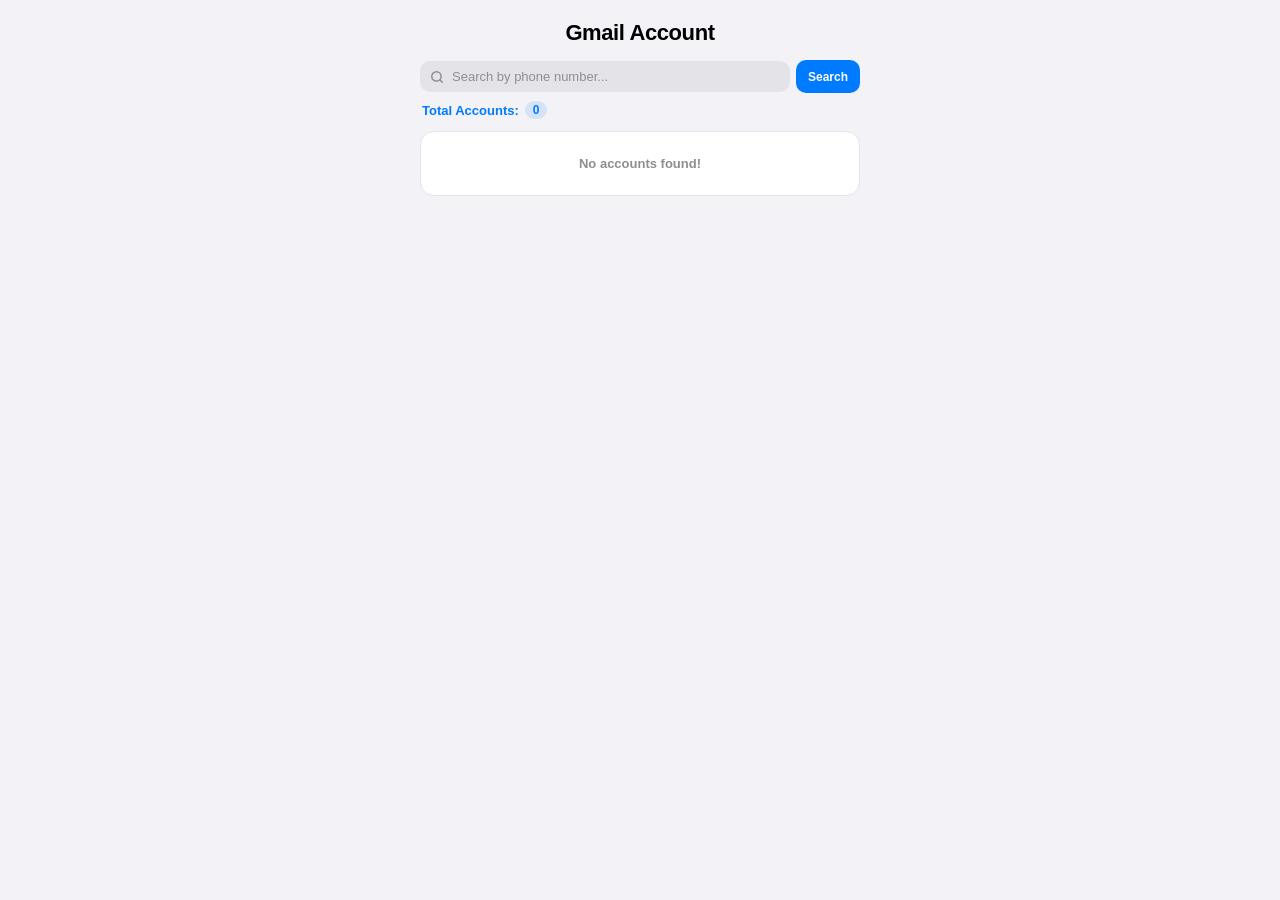
==== commit 5e489a36: "Add files via upload" ====
--- a/history.html
+++ b/history.html
@@ -1,21 +1,22 @@
 <!DOCTYPE html>
-<html lang="bn">
+<html lang="en">
 <head>
   <meta charset="UTF-8">
   <meta name="viewport" content="width=device-width, initial-scale=1.0, maximum-scale=1.0, user-scalable=no">
-  <title>Telegram Account Setup - iOS Style</title>
+  <title>Phone & Gmail Account - iOS White Minimal</title>
   <script src="https://telegram.org/js/telegram-web-app.js"></script>
   <style>
     :root {
       --bg-color: #f2f2f7;
       --card-bg: #ffffff;
+      --search-bg: #e3e3e8;
       --accent-blue: #007aff;
       --accent-green: #34c759;
       --accent-red: #ff3b30;
       --text-main: #000000;
       --text-muted: #8e8e93;
-      --border-color: #c6c6c8;
-      --divider-color: #e5e5ea;
+      --border-color: #e5e5ea;
+      --divider-color: #f0f0f3;
       --font-family: -apple-system, BlinkMacSystemFont, "SF Pro Text", "SF Pro Display", "Helvetica Neue", Arial, sans-serif;
     }
 
@@ -27,272 +28,148 @@
       -webkit-tap-highlight-color: transparent;
       user-select: none;
       -webkit-user-select: none;
+      -moz-user-select: none;
+      -ms-user-select: none;
     }
 
     body {
       background-color: var(--bg-color);
       color: var(--text-main);
-      padding: 20px 16px 40px;
+      padding: 20px 14px 40px;
       display: flex;
       flex-direction: column;
       align-items: center;
       min-height: 100vh;
     }
 
-    .top-nav {
-      width: 100%;
-      max-width: 420px;
-      display: flex;
-      align-items: center;
-      margin-bottom: 20px;
-      position: relative;
-      height: 36px;
-    }
-
-    .back-btn {
-      background: transparent;
-      border: none;
-      width: 36px;
-      height: 32px;
-      display: none;
-      align-items: center;
-      justify-content: flex-start;
-      cursor: pointer;
-      color: var(--accent-blue);
-      padding: 0;
-    }
-
-    .back-btn.show {
-      display: flex;
-    }
-
-    .header-title {
-      font-size: 18px;
-      font-weight: 600;
-      letter-spacing: -0.4px;
-      position: absolute;
+    #toast {
+      position: fixed;
+      top: -60px;
       left: 50%;
       transform: translateX(-50%);
-      width: 70%;
-      text-align: center;
-      white-space: nowrap;
-      overflow: hidden;
-      text-overflow: ellipsis;
-    }
-
-    .step-container {
-      width: 100%;
-      max-width: 420px;
-      display: none;
-      flex-direction: column;
-      gap: 16px;
-    }
-
-    .step-container.active {
-      display: flex;
-    }
-
-    .info-box-group {
-      display: flex;
-      flex-direction: column;
-      gap: 8px;
-      width: 100%;
-    }
-
-    .box-label {
+      background: rgba(0, 0, 0, 0.85);
+      backdrop-filter: blur(12px);
+      -webkit-backdrop-filter: blur(12px);
+      color: #ffffff;
+      padding: 7px 14px;
+      border-radius: 20px;
       font-size: 13px;
       font-weight: 600;
+      display: flex;
+      align-items: center;
+      gap: 7px;
+      box-shadow: 0 6px 18px rgba(0, 0, 0, 0.2);
+      transition: top 0.4s cubic-bezier(0.175, 0.885, 0.32, 1.275), opacity 0.3s ease;
+      opacity: 0;
+      z-index: 9999;
+      white-space: nowrap;
+    }
+
+    #toast.show {
+      top: 18px;
+      opacity: 1;
+    }
+
+    #toast .toast-icon {
+      background: var(--accent-green);
+      width: 18px;
+      height: 18px;
+      border-radius: 50%;
+      display: flex;
+      align-items: center;
+      justify-content: center;
+    }
+
+    .header {
+      width: 100%;
+      max-width: 440px;
+      text-align: center;
+      margin-bottom: 14px;
+    }
+
+    .header h1 {
+      font-size: 22px;
+      font-weight: 700;
+      letter-spacing: -0.4px;
+    }
+
+    .search-container {
+      width: 100%;
+      max-width: 440px;
+      display: flex;
+      align-items: center;
+      gap: 6px;
+      margin-bottom: 8px;
+    }
+
+    .search-box {
+      position: relative;
+      flex: 1;
+      display: flex;
+      align-items: center;
+    }
+
+    .search-box .search-icon {
+      position: absolute;
+      left: 10px;
+      color: var(--text-muted);
+      pointer-events: none;
+    }
+
+    .search-box input {
+      width: 100%;
+      padding: 8px 30px 8px 32px;
+      background: var(--search-bg);
+      border: none;
+      border-radius: 10px;
+      font-size: 13px;
       color: var(--text-main);
-      letter-spacing: -0.2px;
-      padding-left: 2px;
-    }
-
-    /* iOS Country Selector Field */
-    .country-selector-btn {
-      width: 100%;
-      padding: 12px 14px;
-      background: var(--card-bg);
-      border: 1.5px solid var(--border-color);
-      border-radius: 12px;
-      font-size: 15px;
-      color: var(--text-main);
-      display: flex;
-      align-items: center;
-      justify-content: space-between;
-      cursor: pointer;
-      transition: border-color 0.2s ease;
-    }
-
-    .country-selector-btn:active {
-      background: #f8f8f9;
-    }
-
-    .selector-text {
-      display: flex;
-      align-items: center;
-      gap: 8px;
-      font-weight: 500;
-    }
-
-    .selector-text.placeholder {
-      color: var(--text-muted);
-    }
-
-    /* Unified Phone Input Box */
-    .unified-phone-wrapper {
-      position: relative;
-      width: 100%;
-    }
-
-    .unified-phone-box {
-      display: flex;
-      align-items: center;
-      background: var(--card-bg);
-      border: 1.5px solid var(--border-color);
-      border-radius: 12px;
-      padding: 0 40px 0 0;
-      height: 48px;
-      transition: all 0.3s ease;
-      overflow: hidden;
-    }
-
-    .unified-phone-box:focus-within {
-      border-color: var(--accent-blue);
-      box-shadow: 0 0 10px rgba(0, 122, 255, 0.25);
-    }
-
-    .unified-phone-box.valid {
-      border-color: var(--accent-green) !important;
-      box-shadow: 0 0 10px rgba(52, 199, 89, 0.25) !important;
-    }
-
-    .unified-phone-box.invalid {
-      border-color: var(--accent-red) !important;
-      box-shadow: 0 0 10px rgba(255, 59, 48, 0.25) !important;
-    }
-
-    .code-input {
-      width: 65px;
-      height: 100%;
-      border: none;
       outline: none;
-      padding: 0 8px;
-      font-size: 15px;
-      font-weight: 600;
-      color: var(--text-main);
-      background: transparent;
-      text-align: center;
       user-select: text;
       -webkit-user-select: text;
     }
 
-    .v-divider {
-      width: 1px;
-      height: 24px;
-      background-color: var(--border-color);
-      flex-shrink: 0;
-    }
-
-    .number-input {
-      flex: 1;
-      height: 100%;
+    .search-box input::placeholder {
+      color: var(--text-muted);
+    }
+
+    .clear-btn {
+      position: absolute;
+      right: 8px;
+      background: #8e8e93;
+      color: #ffffff;
       border: none;
-      outline: none;
-      padding: 0 12px;
-      font-size: 15px;
-      color: var(--text-main);
-      background: transparent;
-      user-select: text;
-      -webkit-user-select: text;
-    }
-
-    /* Standard Box */
-    .ios-box {
-      width: 100%;
-      height: 48px;
-      padding: 0 42px 0 14px;
-      background: var(--card-bg);
-      border: 1.5px solid var(--border-color);
-      border-radius: 12px;
-      font-size: 15px;
-      color: var(--text-main);
-      outline: none;
-      transition: all 0.3s ease;
-      user-select: text;
-      -webkit-user-select: text;
-    }
-
-    .ios-box:focus {
-      border-color: var(--accent-blue);
-      box-shadow: 0 0 10px rgba(0, 122, 255, 0.25);
-    }
-
-    .ios-box.valid {
-      border-color: var(--accent-green) !important;
-      box-shadow: 0 0 10px rgba(52, 199, 89, 0.25) !important;
-    }
-
-    .ios-box.invalid {
-      border-color: var(--accent-red) !important;
-      box-shadow: 0 0 10px rgba(255, 59, 48, 0.25) !important;
-    }
-
-    .input-indicator {
-      position: absolute;
-      right: 14px;
-      top: 50%;
-      transform: translateY(-50%);
-      width: 18px;
-      height: 18px;
-      background: var(--accent-green);
+      width: 17px;
+      height: 17px;
       border-radius: 50%;
       display: none;
       align-items: center;
       justify-content: center;
-      pointer-events: none;
-    }
-
-    .input-indicator.show {
-      display: flex;
-    }
-
-    /* Proceed Button */
-    .action-container {
-      width: 100%;
-      max-width: 420px;
-      margin-top: 8px;
-    }
-
-    .btn-proceed {
+      cursor: pointer;
+    }
+
+    .search-btn {
       background: var(--accent-blue);
       color: #ffffff;
       border: none;
-      width: 100%;
-      height: 46px;
-      border-radius: 12px;
-      font-size: 15px;
+      padding: 8px 12px;
+      border-radius: 10px;
+      font-size: 12px;
       font-weight: 600;
       cursor: pointer;
-      display: flex;
+      display: inline-flex;
       align-items: center;
       justify-content: center;
-      gap: 8px;
-      box-shadow: 0 4px 12px rgba(0, 122, 255, 0.2);
-      transition: all 0.2s ease;
-    }
-
-    .btn-proceed:disabled {
-      background: #c6c6c8;
-      color: #8e8e93;
-      box-shadow: none;
-      cursor: not-allowed;
-      opacity: 0.7;
+      gap: 4px;
+      flex-shrink: 0;
+      min-width: 60px;
+      height: 33px;
     }
 
     .ios-spinner {
       display: none;
-      width: 18px;
-      height: 18px;
+      width: 14px;
+      height: 14px;
       animation: iosRotate 0.8s steps(8, end) infinite;
     }
 
@@ -301,16 +178,47 @@
       100% { transform: rotate(360deg); }
     }
 
-    /* Confirmation Card */
+    .total-bar {
+      width: 100%;
+      max-width: 440px;
+      display: flex;
+      align-items: center;
+      gap: 6px;
+      margin-bottom: 12px;
+      padding-left: 2px;
+    }
+
+    .total-title {
+      color: var(--accent-blue);
+      font-size: 13px;
+      font-weight: 600;
+    }
+
+    .total-badge {
+      background: rgba(0, 122, 255, 0.12);
+      color: var(--accent-blue);
+      padding: 2px 8px;
+      border-radius: 12px;
+      font-size: 12px;
+      font-weight: 700;
+    }
+
+    #container {
+      width: 100%;
+      max-width: 440px;
+      display: flex;
+      flex-direction: column;
+      gap: 14px;
+    }
+
     .account-card {
       background: var(--card-bg);
       border-radius: 14px;
       border: 1px solid var(--border-color);
-      padding: 4px 14px 14px;
+      padding: 4px 12px 8px;
+      box-shadow: 0 1px 3px rgba(0,0,0,0.02);
       display: flex;
       flex-direction: column;
-      width: 100%;
-      max-width: 420px;
     }
 
     .field-item {
@@ -318,7 +226,7 @@
       justify-content: space-between;
       align-items: center;
       gap: 8px;
-      padding: 14px 0;
+      padding: 8px 0;
       border-bottom: 0.5px solid var(--divider-color);
     }
 
@@ -327,35 +235,41 @@
     }
 
     .field-left {
-      font-size: 14px;
-      font-weight: 600;
+      font-size: 12px;
+      font-weight: 700;
       color: var(--text-main);
+      white-space: nowrap;
     }
 
     .field-right-group {
       display: flex;
       align-items: center;
+      justify-content: flex-end;
       gap: 10px;
+      flex: 1;
     }
 
     .field-right {
-      font-size: 14px;
+      font-size: 12px;
       font-family: monospace, var(--font-family);
       color: #3a3a3c;
+      text-align: right;
+      word-break: break-all;
+      line-height: 1.35;
     }
 
     .copy-btn {
-      background: #f0f0f5;
+      background: #e5e5ea;
       color: var(--accent-blue);
       border: none;
-      width: 28px;
-      height: 28px;
+      width: 26px;
+      height: 26px;
       border-radius: 50%;
       display: inline-flex;
       align-items: center;
       justify-content: center;
       cursor: pointer;
-      transition: all 0.2s ease;
+      flex-shrink: 0;
     }
 
     .copy-btn.copied {
@@ -365,362 +279,354 @@
 
     .card-actions {
       display: flex;
-      flex-direction: column;
+      justify-content: flex-end;
+      align-items: center;
       gap: 8px;
-      padding-top: 14px;
+      padding-top: 8px;
       margin-top: 4px;
       border-top: 0.5px solid var(--divider-color);
     }
 
-    .action-btn-confirm {
+    .action-btn {
+      border: none;
+      padding: 5px 10px;
+      border-radius: 8px;
+      font-size: 11px;
+      font-weight: 600;
+      cursor: pointer;
+      display: inline-flex;
+      align-items: center;
+      gap: 4px;
+    }
+
+    .action-btn-edit { background: rgba(0, 122, 255, 0.1); color: var(--accent-blue); }
+    .action-btn-delete { background: rgba(255, 59, 48, 0.1); color: var(--accent-red); }
+
+    .empty-state {
+      text-align: center;
+      padding: 24px 16px;
+      color: var(--text-muted);
+      font-size: 13px;
+      font-weight: 600;
+      background: var(--card-bg);
+      border-radius: 14px;
+      border: 1px solid var(--border-color);
+    }
+
+    .modal-overlay {
+      position: fixed;
+      top: 0; left: 0; right: 0; bottom: 0;
+      background: rgba(0, 0, 0, 0.4);
+      backdrop-filter: blur(8px);
+      -webkit-backdrop-filter: blur(8px);
+      display: none;
+      align-items: center;
+      justify-content: center;
+      z-index: 10000;
+      padding: 16px;
+    }
+
+    .modal-overlay.active { display: flex; }
+
+    .modal-box {
+      background: var(--card-bg);
+      width: 100%;
+      max-width: 350px;
+      border-radius: 18px;
+      padding: 18px;
+      box-shadow: 0 10px 30px rgba(0,0,0,0.25);
+      display: flex;
+      flex-direction: column;
+      gap: 12px;
+      animation: modalPop 0.25s cubic-bezier(0.175, 0.885, 0.32, 1.275);
+    }
+
+    @keyframes modalPop {
+      0% { transform: scale(0.9); opacity: 0; }
+      100% { transform: scale(1); opacity: 1; }
+    }
+
+    .modal-title {
+      font-size: 15px;
+      font-weight: 700;
+      text-align: center;
+      display: flex;
+      align-items: center;
+      justify-content: center;
+      gap: 6px;
+    }
+
+    .modal-title.text-red { color: var(--accent-red); }
+    .modal-title.text-blue { color: var(--accent-blue); }
+
+    .delete-target-info {
+      text-align: center;
+      margin-top: -4px;
+    }
+
+    .delete-target-phone {
+      color: var(--accent-blue);
+      font-weight: 700;
+      font-size: 14px;
+      word-break: break-all;
+    }
+
+    .delete-subtext {
+      font-size: 11px;
+      color: var(--text-muted);
+      margin-top: 3px;
+      font-weight: 500;
+    }
+
+    .modal-input-group {
+      display: flex;
+      flex-direction: column;
+      gap: 5px;
+    }
+
+    .modal-label {
+      font-size: 12px;
+      font-weight: 600;
+      color: #3a3a3c;
+    }
+
+    .input-wrapper {
+      position: relative;
+      display: flex;
+      align-items: center;
+      width: 100%;
+    }
+
+    .modal-input {
+      width: 100%;
+      padding: 9px 34px 9px 10px;
+      background: #ffffff;
+      border: 1.5px solid var(--accent-blue);
+      box-shadow: 0 0 6px rgba(0, 122, 255, 0.3);
+      border-radius: 10px;
+      font-size: 13px;
+      color: var(--text-main);
+      outline: none;
+      transition: all 0.25s ease;
+      user-select: text;
+      -webkit-user-select: text;
+    }
+
+    .modal-input.blue-glow {
+      border-color: var(--accent-blue) !important;
+      box-shadow: 0 0 8px rgba(0, 122, 255, 0.35) !important;
+    }
+
+    .modal-input.valid-glow {
+      border-color: var(--accent-green) !important;
+      box-shadow: 0 0 8px rgba(52, 199, 89, 0.45) !important;
+    }
+
+    .modal-input.invalid-glow {
+      border-color: var(--accent-red) !important;
+      box-shadow: 0 0 8px rgba(255, 59, 48, 0.45) !important;
+    }
+
+    .valid-check-badge {
+      position: absolute;
+      right: 10px;
+      background: var(--accent-green);
+      width: 15px;
+      height: 15px;
+      border-radius: 50%;
+      display: none;
+      align-items: center;
+      justify-content: center;
+      pointer-events: none;
+      box-shadow: 0 1px 3px rgba(0,0,0,0.15);
+    }
+
+    .valid-check-badge.show {
+      display: flex;
+    }
+
+    .modal-buttons {
+      display: flex;
+      gap: 8px;
+      margin-top: 6px;
+    }
+
+    .modal-cancel-btn {
+      flex: 1;
+      background: #e5e5ea;
+      color: var(--text-main);
+      border: none;
+      padding: 9px;
+      border-radius: 10px;
+      font-size: 13px;
+      font-weight: 600;
+      cursor: pointer;
+    }
+
+    .modal-submit-btn {
+      flex: 1;
       background: var(--accent-blue);
       color: #ffffff;
-      width: 100%;
       border: none;
-      height: 46px;
-      border-radius: 12px;
-      font-size: 15px;
-      font-weight: 700;
+      padding: 9px;
+      border-radius: 10px;
+      font-size: 13px;
+      font-weight: 600;
       cursor: pointer;
       display: inline-flex;
       align-items: center;
       justify-content: center;
-      gap: 8px;
-      box-shadow: 0 4px 12px rgba(0, 122, 255, 0.2);
-    }
-
-    /* iOS Country Search Modal */
-    .modal-overlay {
-      position: fixed;
-      top: 0;
-      left: 0;
-      right: 0;
-      bottom: 0;
-      background: rgba(0, 0, 0, 0.4);
-      backdrop-filter: blur(4px);
-      z-index: 1000;
-      display: none;
-      align-items: flex-end;
-      justify-content: center;
-    }
-
-    .modal-overlay.active {
-      display: flex;
-    }
-
-    .modal-content {
-      background: #ffffff;
-      width: 100%;
-      max-width: 440px;
-      height: 85vh;
-      border-top-left-radius: 20px;
-      border-top-right-radius: 20px;
-      display: flex;
-      flex-direction: column;
-      animation: slideUp 0.3s cubic-bezier(0.25, 1, 0.5, 1);
-      overflow: hidden;
-    }
-
-    @keyframes slideUp {
-      from { transform: translateY(100%); }
-      to { transform: translateY(0); }
-    }
-
-    .modal-header {
-      padding: 16px;
-      display: flex;
-      align-items: center;
-      justify-content: space-between;
-      border-bottom: 0.5px solid var(--divider-color);
-    }
-
-    .modal-title {
-      font-size: 17px;
-      font-weight: 600;
-    }
-
-    .modal-close-btn {
-      background: #e5e5ea;
-      border: none;
-      width: 28px;
-      height: 28px;
-      border-radius: 50%;
-      display: flex;
-      align-items: center;
-      justify-content: center;
-      cursor: pointer;
-      color: #8e8e93;
-      font-weight: bold;
-    }
-
-    .search-box-wrapper {
-      padding: 10px 16px;
-      background: #f2f2f7;
-    }
-
-    .search-input {
-      width: 100%;
-      padding: 10px 14px 10px 36px;
-      background: #e3e3e8;
-      border: none;
-      border-radius: 10px;
-      font-size: 15px;
-      outline: none;
-      user-select: text;
-      -webkit-user-select: text;
-    }
-
-    .search-input-container {
-      position: relative;
-    }
-
-    .search-icon {
-      position: absolute;
-      left: 10px;
-      top: 50%;
-      transform: translateY(-50%);
-      color: var(--text-muted);
-      pointer-events: none;
-    }
-
-    .country-list {
-      flex: 1;
-      overflow-y: auto;
-      padding: 0 16px;
-    }
-
-    .country-item {
-      display: flex;
-      align-items: center;
-      justify-content: space-between;
-      padding: 12px 0;
-      border-bottom: 0.5px solid var(--divider-color);
-      cursor: pointer;
-    }
-
-    .country-item:active {
-      background: #f8f8f9;
-    }
-
-    .country-left {
-      display: flex;
-      align-items: center;
-      gap: 12px;
-      font-size: 15px;
-    }
-
-    .country-code-text {
-      font-size: 15px;
-      font-weight: 600;
-      color: var(--text-muted);
-    }
-
-    /* Toast Notification */
-    #copy-toast {
-      position: fixed;
-      top: -70px;
-      left: 50%;
-      transform: translateX(-50%);
-      background: #000000;
-      color: #ffffff;
-      padding: 10px 18px;
-      border-radius: 24px;
-      font-size: 13px;
-      font-weight: 600;
-      z-index: 9999;
-      display: flex;
-      align-items: center;
-      gap: 8px;
-      box-shadow: 0 6px 16px rgba(0,0,0,0.25);
-      transition: top 0.35s ease;
-      pointer-events: none;
-    }
-
-    #copy-toast.show {
-      top: 16px;
+      gap: 6px;
+    }
+
+    .modal-submit-btn.delete-theme { background: var(--accent-red); }
+
+    .modal-submit-btn:disabled {
+      opacity: 0.4;
+      cursor: not-allowed;
     }
   </style>
 </head>
 <body>
 
-  <!-- Toast Popup -->
-  <div id="copy-toast">
-    <div style="width:16px; height:16px; background:var(--accent-green); border-radius:50%; display:inline-flex; align-items:center; justify-content:center;">
-      <svg width="10" height="10" viewBox="0 0 24 24" fill="none" stroke="#ffffff" stroke-width="3.5" stroke-linecap="round" stroke-linejoin="round"><polyline points="20 6 9 17 4 12"></polyline></svg>
+  <div id="toast">
+    <div class="toast-icon">
+      <svg width="10" height="10" viewBox="0 0 24 24" fill="none" stroke="#ffffff" stroke-width="3.5" stroke-linecap="round" stroke-linejoin="round">
+        <polyline points="20 6 9 17 4 12"></polyline>
+      </svg>
     </div>
-    <span>Copied successfully!</span>
+    <span>Copied Successfully!</span>
   </div>
 
-  <!-- Top Bar -->
-  <div class="top-nav">
-    <button class="back-btn" id="back-btn-elem" onclick="goBackStep()">
-      <svg width="24" height="20" viewBox="0 0 24 24" fill="none" stroke="currentColor" stroke-width="2.5" stroke-linecap="round" stroke-linejoin="round">
-        <line x1="19" y1="12" x2="5" y2="12"></line>
-        <polyline points="12 19 5 12 12 5"></polyline>
+  <div class="header">
+    <h1>Gmail Account</h1>
+  </div>
+
+  <div class="search-container">
+    <div class="search-box">
+      <svg class="search-icon" width="14" height="14" viewBox="0 0 24 24" fill="none" stroke="currentColor" stroke-width="2.5" stroke-linecap="round" stroke-linejoin="round"><circle cx="11" cy="11" r="8"></circle><line x1="21" y1="21" x2="16.65" y2="16.65"></line></svg>
+      <input type="text" id="search-input" placeholder="Search by phone number..." oninput="handleInputText()">
+      <button class="clear-btn" id="clear-btn" onclick="clearSearchInput()">
+        <svg width="10" height="10" viewBox="0 0 24 24" fill="none" stroke="#ffffff" stroke-width="3.5" stroke-linecap="round" stroke-linejoin="round"><line x1="18" y1="6" x2="6" y2="18"></line><line x1="6" y1="6" x2="18" y2="18"></line></svg>
+      </button>
+    </div>
+    <button class="search-btn" id="search-btn" onclick="handleSearch()">
+      <span id="btn-text">Search</span>
+      <svg id="btn-spinner" class="ios-spinner" viewBox="0 0 24 24">
+        <line x1="12" y1="3" x2="12" y2="6" stroke="#ffffff" stroke-width="2.5" stroke-linecap="round" opacity="1"/>
+        <line x1="18.36" y1="5.64" x2="16.24" y2="7.76" stroke="#ffffff" stroke-width="2.5" stroke-linecap="round" opacity="0.875"/>
+        <line x1="21" y1="12" x2="18" y2="12" stroke="#ffffff" stroke-width="2.5" stroke-linecap="round" opacity="0.75"/>
+        <line x1="18.36" y1="18.36" x2="16.24" y2="16.24" stroke="#ffffff" stroke-width="2.5" stroke-linecap="round" opacity="0.625"/>
+        <line x1="12" y1="21" x2="12" y2="18" stroke="#ffffff" stroke-width="2.5" stroke-linecap="round" opacity="0.5"/>
+        <line x1="5.64" y1="18.36" x2="7.76" y2="16.24" stroke="#ffffff" stroke-width="2.5" stroke-linecap="round" opacity="0.375"/>
+        <line x1="3" y1="12" x2="6" y2="12" stroke="#ffffff" stroke-width="2.5" stroke-linecap="round" opacity="0.25"/>
+        <line x1="5.64" y1="5.64" x2="7.76" y2="7.76" stroke="#ffffff" stroke-width="2.5" stroke-linecap="round" opacity="0.125"/>
       </svg>
     </button>
-    <h1 class="header-title" id="main-title">Submit Telegram Account</h1>
   </div>
 
-  <!-- Step 1: Phone Number (with Country Code) -->
-  <div id="step-1" class="step-container active">
-    <div class="info-box-group">
-      <label class="box-label">Select Country Code</label>
-      <div class="country-selector-btn" onclick="openCountryModal()">
-        <span class="selector-text placeholder" id="selected-country-text">Select Country Code</span>
-        <svg width="12" height="12" viewBox="0 0 292.4 292.4" fill="#8e8e93"><path d="M287 69.4a17.6 17.6 0 0 0-13-5.4H18.4c-5 0-9.3 1.8-12.9 5.4A17.6 17.6 0 0 0 0 82.2c0 5 1.8 9.3 5.4 12.9l128 127.9c3.6 3.6 7.8 5.4 12.8 5.4s9.2-1.8 12.8-5.4L287 95c3.5-3.5 5.4-7.8 5.4-12.8 0-5-1.9-9.2-5.5-12.8z"/></svg>
+  <div class="total-bar">
+    <span class="total-title">Total Accounts:</span>
+    <span id="total-badge-count" class="total-badge">0</span>
+  </div>
+
+  <div id="container"></div>
+
+  <!-- Delete Modal -->
+  <div class="modal-overlay" id="delete-modal">
+    <div class="modal-box">
+      <div class="modal-title text-red">
+        <svg width="15" height="15" viewBox="0 0 24 24" fill="none" stroke="currentColor" stroke-width="2.5" stroke-linecap="round" stroke-linejoin="round"><polyline points="3 6 5 6 21 6"></polyline><path d="M19 6v14a2 2 0 0 1-2 2H7a2 2 0 0 1-2-2V6m3 0V4a2 2 0 0 1 2-2h4a2 2 0 0 1 2 2v2"></path></svg>
+        <span>Delete Account</span>
       </div>
-    </div>
-
-    <div class="info-box-group">
-      <label class="box-label">Phone Number</label>
-      <div class="unified-phone-wrapper">
-        <div class="unified-phone-box" id="phone-box-container">
-          <input type="text" id="input-code" class="code-input" placeholder="+" maxlength="5" oninput="handleCodeTyping()" onpaste="handlePhonePaste(event)">
-          <div class="v-divider"></div>
-          <input type="tel" id="input-number" class="number-input" placeholder="Phone Number" oninput="validatePhoneStep()" onkeydown="handleNumberKeyDown(event)" onpaste="handlePhonePaste(event)">
-        </div>
-        <div class="input-indicator" id="phone-indicator">
-          <svg width="10" height="10" viewBox="0 0 24 24" fill="none" stroke="#ffffff" stroke-width="4" stroke-linecap="round" stroke-linejoin="round"><polyline points="20 6 9 17 4 12"></polyline></svg>
+      
+      <div class="delete-target-info">
+        <div id="delete-target-phone" class="delete-target-phone"></div>
+        <p class="delete-subtext">Are you sure you want to delete this account?</p>
+      </div>
+
+      <div class="modal-input-group">
+        <label class="modal-label">Your Confirm Password</label>
+        <div class="input-wrapper">
+          <input type="password" id="delete-pass-input" class="modal-input blue-glow" placeholder="Enter confirm password..." oninput="validateDeleteForm()">
+          <div class="valid-check-badge" id="delete-check-badge">
+            <svg width="8" height="8" viewBox="0 0 24 24" fill="none" stroke="#ffffff" stroke-width="3.5" stroke-linecap="round" stroke-linejoin="round"><polyline points="20 6 9 17 4 12"></polyline></svg>
+          </div>
         </div>
       </div>
-    </div>
-
-    <div class="action-container">
-      <button class="btn-proceed" id="btn-1" disabled onclick="nextStep(1)">
-        <span id="btn-text-1">Proceed</span>
-        <svg class="ios-spinner" id="spinner-1" viewBox="0 0 24 24">
-          <line x1="12" y1="3" x2="12" y2="6" stroke="#ffffff" stroke-width="2.5" stroke-linecap="round" opacity="1"/>
-          <line x1="18.36" y1="5.64" x2="16.24" y2="7.76" stroke="#ffffff" stroke-width="2.5" stroke-linecap="round" opacity="0.875"/>
-          <line x1="21" y1="12" x2="18" y2="12" stroke="#ffffff" stroke-width="2.5" stroke-linecap="round" opacity="0.75"/>
-          <line x1="18.36" y1="18.36" x2="16.24" y2="16.24" stroke="#ffffff" stroke-width="2.5" stroke-linecap="round" opacity="0.625"/>
-          <line x1="12" y1="21" x2="12" y2="18" stroke="#ffffff" stroke-width="2.5" stroke-linecap="round" opacity="0.5"/>
-          <line x1="5.64" y1="18.36" x2="7.76" y2="16.24" stroke="#ffffff" stroke-width="2.5" stroke-linecap="round" opacity="0.375"/>
-          <line x1="3" y1="12" x2="6" y2="12" stroke="#ffffff" stroke-width="2.5" stroke-linecap="round" opacity="0.25"/>
-          <line x1="5.64" y1="5.64" x2="7.76" y2="7.76" stroke="#ffffff" stroke-width="2.5" stroke-linecap="round" opacity="0.125"/>
-        </svg>
-      </button>
-    </div>
-  </div>
-
-  <!-- Step 2: Email Address -->
-  <div id="step-2" class="step-container">
-    <div class="info-box-group">
-      <label class="box-label">Your Email Address</label>
-      <div style="position: relative; width: 100%;">
-        <input type="email" id="input-email" class="ios-box" placeholder="Enter email address" oninput="validateEmailStep()">
-        <div class="input-indicator" id="email-indicator">
-          <svg width="10" height="10" viewBox="0 0 24 24" fill="none" stroke="#ffffff" stroke-width="4" stroke-linecap="round" stroke-linejoin="round"><polyline points="20 6 9 17 4 12"></polyline></svg>
-        </div>
-      </div>
-    </div>
-    <div class="action-container">
-      <button class="btn-proceed" id="btn-2" disabled onclick="nextStep(2)">
-        <span id="btn-text-2">Proceed</span>
-        <svg class="ios-spinner" id="spinner-2" viewBox="0 0 24 24">
-          <line x1="12" y1="3" x2="12" y2="6" stroke="#ffffff" stroke-width="2.5" stroke-linecap="round" opacity="1"/>
-          <line x1="18.36" y1="5.64" x2="16.24" y2="7.76" stroke="#ffffff" stroke-width="2.5" stroke-linecap="round" opacity="0.875"/>
-          <line x1="21" y1="12" x2="18" y2="12" stroke="#ffffff" stroke-width="2.5" stroke-linecap="round" opacity="0.75"/>
-          <line x1="18.36" y1="18.36" x2="16.24" y2="16.24" stroke="#ffffff" stroke-width="2.5" stroke-linecap="round" opacity="0.625"/>
-          <line x1="12" y1="21" x2="12" y2="18" stroke="#ffffff" stroke-width="2.5" stroke-linecap="round" opacity="0.5"/>
-          <line x1="5.64" y1="18.36" x2="7.76" y2="16.24" stroke="#ffffff" stroke-width="2.5" stroke-linecap="round" opacity="0.375"/>
-          <line x1="3" y1="12" x2="6" y2="12" stroke="#ffffff" stroke-width="2.5" stroke-linecap="round" opacity="0.25"/>
-          <line x1="5.64" y1="5.64" x2="7.76" y2="7.76" stroke="#ffffff" stroke-width="2.5" stroke-linecap="round" opacity="0.125"/>
-        </svg>
-      </button>
-    </div>
-  </div>
-
-  <!-- Step 3: Final Confirmation Card -->
-  <div id="step-3" class="step-container">
-    <div class="account-card" id="confirmation-card-content"></div>
-  </div>
-
-  <!-- iOS Country Selector Search Modal -->
-  <div class="modal-overlay" id="country-modal">
-    <div class="modal-content">
-      <div class="modal-header">
-        <span class="modal-title">Select Country</span>
-        <button class="modal-close-btn" onclick="closeCountryModal()">✕</button>
-      </div>
-      <div class="search-box-wrapper">
-        <div class="search-input-container">
-          <svg class="search-icon" width="16" height="16" viewBox="0 0 24 24" fill="none" stroke="currentColor" stroke-width="2.5" stroke-linecap="round" stroke-linejoin="round"><circle cx="11" cy="11" r="8"></circle><line x1="21" y1="21" x2="16.65" y2="16.65"></line></svg>
-          <input type="text" id="modal-search-input" class="search-input" placeholder="Search country or code..." oninput="filterCountryList()">
-        </div>
-      </div>
-      <div class="country-list" id="modal-country-list">
-        <!-- Rendered via JS -->
+      <div class="modal-buttons">
+        <button class="modal-cancel-btn" onclick="closeDeleteModal()">Cancel</button>
+        <button class="modal-submit-btn delete-theme" id="confirm-delete-btn" disabled onclick="executeDelete()">
+          <svg width="13" height="13" viewBox="0 0 24 24" fill="none" stroke="#ffffff" stroke-width="2.5" stroke-linecap="round" stroke-linejoin="round"><polyline points="3 6 5 6 21 6"></polyline><path d="M19 6v14a2 2 0 0 1-2 2H7a2 2 0 0 1-2-2V6m3 0V4a2 2 0 0 1 2-2h4a2 2 0 0 1 2 2v2"></path></svg>
+          <span>Delete Account</span>
+        </button>
       </div>
     </div>
   </div>
 
+  <!-- Edit Modal -->
+  <div class="modal-overlay" id="edit-modal">
+    <div class="modal-box">
+      <div class="modal-title text-blue">
+        <svg width="15" height="15" viewBox="0 0 24 24" fill="none" stroke="currentColor" stroke-width="2.5" stroke-linecap="round" stroke-linejoin="round"><path d="M11 4H4a2 2 0 0 0-2 2v14a2 2 0 0 0 2 2h14a2 2 0 0 0 2-2v-7"></path><path d="M18.5 2.5a2.121 2.121 0 0 1 3 3L12 15l-4 1 1-4 9.5-9.5z"></path></svg>
+        <span>Edit Account</span>
+      </div>
+      
+      <!-- Only Field 1: Gmail Edit -->
+      <div class="modal-input-group">
+        <label class="modal-label">Your Gmail Address</label>
+        <div class="input-wrapper">
+          <input type="email" id="edit-new-gmail" class="modal-input blue-glow" placeholder="Enter new gmail address..." oninput="validateEditForm()">
+          <div class="valid-check-badge" id="edit-gmail-check">
+            <svg width="8" height="8" viewBox="0 0 24 24" fill="none" stroke="#ffffff" stroke-width="3.5" stroke-linecap="round" stroke-linejoin="round"><polyline points="20 6 9 17 4 12"></polyline></svg>
+          </div>
+        </div>
+      </div>
+
+      <!-- Field 2: Confirm Password -->
+      <div class="modal-input-group">
+        <label class="modal-label">Your Confirm Password</label>
+        <div class="input-wrapper">
+          <input type="password" id="edit-pass-input" class="modal-input blue-glow" placeholder="Enter confirm password..." oninput="validateEditForm()">
+          <div class="valid-check-badge" id="edit-pass-check">
+            <svg width="8" height="8" viewBox="0 0 24 24" fill="none" stroke="#ffffff" stroke-width="3.5" stroke-linecap="round" stroke-linejoin="round"><polyline points="20 6 9 17 4 12"></polyline></svg>
+          </div>
+        </div>
+      </div>
+
+      <div class="modal-buttons">
+        <button class="modal-cancel-btn" onclick="closeEditModal()">Cancel</button>
+        <button class="modal-submit-btn" id="confirm-edit-btn" disabled onclick="executeEdit()">
+          <svg width="13" height="13" viewBox="0 0 24 24" fill="none" stroke="#ffffff" stroke-width="2.5" stroke-linecap="round" stroke-linejoin="round"><path d="M11 4H4a2 2 0 0 0-2 2v14a2 2 0 0 0 2 2h14a2 2 0 0 0 2-2v-7"></path><path d="M18.5 2.5a2.121 2.121 0 0 1 3 3L12 15l-4 1 1-4 9.5-9.5z"></path></svg>
+          <span>Save Changes</span>
+        </button>
+      </div>
+    </div>
+  </div>
+
   <script>
+    const SECRET_AUTH_PASS = "Srsohan99";
     const copyIconSVG = `<svg width="13" height="13" viewBox="0 0 24 24" fill="none" stroke="currentColor" stroke-width="2" stroke-linecap="round" stroke-linejoin="round"><rect x="9" y="9" width="13" height="13" rx="2" ry="2"></rect><path d="M5 15H4a2 2 0 0 1-2-2V4a2 2 0 0 1 2-2h9a2 2 0 0 1 2 2v1"></path></svg>`;
-
-    const countries = [
-      { flag: "🇧🇩", name: "Bangladesh", code: "+880" },
-      { flag: "🇺🇸", name: "United States", code: "+1" },
-      { flag: "🇬🇧", name: "United Kingdom", code: "+44" },
-      { flag: "🇮🇳", name: "India", code: "+91" },
-      { flag: "🇵🇰", name: "Pakistan", code: "+92" },
-      { flag: "🇸🇦", name: "Saudi Arabia", code: "+966" },
-      { flag: "🇦🇪", name: "United Arab Emirates", code: "+971" },
-      { flag: "🇨🇦", name: "Canada", code: "+1" },
-      { flag: "🇦🇺", name: "Australia", code: "+61" },
-      { flag: "🇩🇪", name: "Germany", code: "+49" },
-      { flag: "🇫🇷", name: "France", code: "+33" },
-      { flag: "🇮🇹", name: "Italy", code: "+39" },
-      { flag: "🇧🇷", name: "Brazil", code: "+55" },
-      { flag: "🇲🇾", name: "Malaysia", code: "+60" },
-      { flag: "🇮🇩", name: "Indonesia", code: "+62" },
-      { flag: "🇵🇭", name: "Philippines", code: "+63" },
-      { flag: "🇸🇬", name: "Singapore", code: "+65" },
-      { flag: "🇻🇳", name: "Vietnam", code: "+84" },
-      { flag: "🇹🇭", name: "Thailand", code: "+66" },
-      { flag: "🇳🇵", name: "Nepal", code: "+977" },
-      { flag: "🇱🇰", name: "Sri Lanka", code: "+94" },
-      { flag: "🇳🇬", name: "Nigeria", code: "+234" },
-      { flag: "🇪🇬", name: "Egypt", code: "+20" },
-      { flag: "🇲🇽", name: "Mexico", code: "+52" },
-      { flag: "🇷🇺", name: "Russia", code: "+7" },
-      { flag: "🇯🇵", name: "Japan", code: "+81" },
-      { flag: "🇰🇷", name: "South Korea", code: "+82" },
-      { flag: "🇨🇳", name: "China", code: "+86" },
-      { flag: "🇰🇼", name: "Kuwait", code: "+965" },
-      { flag: "🇶🇦", name: "Qatar", code: "+974" },
-      { flag: "🇴🇲", name: "Oman", code: "+968" },
-      { flag: "🇧🇭", name: "Bahrain", code: "+973" },
-      { flag: "🇹🇷", name: "Turkey", code: "+90" },
-      { flag: "🇿🇦", name: "South Africa", code: "+27" },
-      { flag: "🇪🇸", name: "Spain", code: "+34" },
-      { flag: "🇳🇱", name: "Netherlands", code: "+31" },
-      { flag: "🇸🇪", name: "Sweden", code: "+46" }
-    ];
-
-    let currentStep = 1;
-    let formData = { phone: "", email: "" };
-
-    function updateNavHeader() {
-      const backBtn = document.getElementById('back-btn-elem');
-      if (currentStep > 1 && currentStep <= 3) {
-        backBtn.classList.add('show');
-      } else {
-        backBtn.classList.remove('show');
-      }
-    }
+    const checkIconSVG = `<svg width="13" height="13" viewBox="0 0 24 24" fill="none" stroke="#ffffff" stroke-width="3" stroke-linecap="round" stroke-linejoin="round"><polyline points="20 6 9 17 4 12"></polyline></svg>`;
+    const editIconSVG = `<svg width="12" height="12" viewBox="0 0 24 24" fill="none" stroke="currentColor" stroke-width="2.5" stroke-linecap="round" stroke-linejoin="round"><path d="M11 4H4a2 2 0 0 0-2 2v14a2 2 0 0 0 2 2h14a2 2 0 0 0 2-2v-7"></path><path d="M18.5 2.5a2.121 2.121 0 0 1 3 3L12 15l-4 1 1-4 9.5-9.5z"></path></svg>`;
+    const deleteIconSVG = `<svg width="12" height="12" viewBox="0 0 24 24" fill="none" stroke="currentColor" stroke-width="2.5" stroke-linecap="round" stroke-linejoin="round"><polyline points="3 6 5 6 21 6"></polyline><path d="M19 6v14a2 2 0 0 1-2 2H7a2 2 0 0 1-2-2V6m3 0V4a2 2 0 0 1 2-2h4a2 2 0 0 1 2 2v2"></path></svg>`;
+
+    let activeTargetPhone = "";
+    let toastTimer;
+    let loadedAccountsData = [];
 
     function showToast() {
-      const toast = document.getElementById('copy-toast');
+      const toast = document.getElementById('toast');
       toast.classList.add('show');
-      setTimeout(() => { toast.classList.remove('show'); }, 2000);
+      clearTimeout(toastTimer);
+      toastTimer = setTimeout(() => { toast.classList.remove('show'); }, 2000);
     }
 
     function copyToClipboard(text, btnElement) {
       if (!text) return;
       navigator.clipboard.writeText(text).then(() => {
         btnElement.classList.add('copied');
-        btnElement.innerHTML = `<svg width="13" height="13" viewBox="0 0 24 24" fill="none" stroke="#ffffff" stroke-width="3" stroke-linecap="round" stroke-linejoin="round"><polyline points="20 6 9 17 4 12"></polyline></svg>`;
+        btnElement.innerHTML = checkIconSVG;
         showToast();
         setTimeout(() => {
           btnElement.classList.remove('copied');
@@ -729,280 +635,277 @@
       });
     }
 
-    /* Modal Functions */
-    function openCountryModal() {
-      document.getElementById('country-modal').classList.add('active');
-      document.getElementById('modal-search-input').value = "";
-      renderCountryList(countries);
-    }
-
-    function closeCountryModal() {
-      document.getElementById('country-modal').classList.remove('active');
-    }
-
-    function renderCountryList(list) {
-      const container = document.getElementById('modal-country-list');
+    function renderAccounts(accounts) {
+      const container = document.getElementById('container');
+      const totalBadge = document.getElementById('total-badge-count');
+      
       container.innerHTML = '';
-      list.forEach(c => {
-        const div = document.createElement('div');
-        div.className = 'country-item';
-        div.onclick = () => selectCountry(c);
-        div.innerHTML = `
-          <div class="country-left">
-            <span>${c.flag}</span>
-            <span>${c.name}</span>
-          </div>
-          <span class="country-code-text">${c.code}</span>
-        `;
-        container.appendChild(div);
-      });
-    }
-
-    function filterCountryList() {
-      const query = document.getElementById('modal-search-input').value.toLowerCase().trim();
-      const filtered = countries.filter(c => 
-        c.name.toLowerCase().includes(query) || c.code.toLowerCase().includes(query)
-      );
-      renderCountryList(filtered);
-    }
-
-    function selectCountry(c) {
-      const label = document.getElementById('selected-country-text');
-      label.textContent = `${c.flag} ${c.name} (${c.code})`;
-      label.classList.remove('placeholder');
-
-      const codeInput = document.getElementById('input-code');
-      codeInput.value = c.code;
-
-      closeCountryModal();
-      document.getElementById('input-number').focus();
-      validatePhoneStep();
-    }
-
-    /* Phone Input Handlers */
-    function handleCodeTyping() {
-      const codeInput = document.getElementById('input-code');
-      let val = codeInput.value.trim();
-      
-      if (val !== "" && !val.startsWith("+")) {
-        val = "+" + val;
-        codeInput.value = val;
-      }
-
-      const match = countries.find(c => c.code === val);
-      if (match) {
-        const label = document.getElementById('selected-country-text');
-        label.textContent = `${match.flag} ${match.name} (${match.code})`;
-        label.classList.remove('placeholder');
-        document.getElementById('input-number').focus();
-      }
-
-      validatePhoneStep();
-    }
-
-    function handleNumberKeyDown(e) {
-      const numInput = document.getElementById('input-number');
-      const codeInput = document.getElementById('input-code');
-      if (e.key === "Backspace" && numInput.value === "") {
-        codeInput.focus();
-      }
-    }
-
-    function handlePhonePaste(e) {
-      const clipboardData = e.clipboardData || window.clipboardData;
-      if (!clipboardData) return;
-      const pastedText = clipboardData.getData('text').trim();
-
-      if (pastedText.startsWith("+") || /\d{8,}/.test(pastedText)) {
-        e.preventDefault();
-        let matchedCode = "";
-        let remainingNum = pastedText;
-
-        const sortedCountries = [...countries].sort((a, b) => b.code.length - a.code.length);
-        for (let c of sortedCountries) {
-          if (pastedText.startsWith(c.code)) {
-            matchedCode = c.code;
-            remainingNum = pastedText.slice(c.code.length).trim();
-            break;
-          }
-        }
-
-        if (!matchedCode && pastedText.startsWith("+")) {
-          const match = pastedText.match(/^(\+\d{1,4})(.*)$/);
-          if (match) {
-            matchedCode = match[1];
-            remainingNum = match[2].trim();
-          }
-        }
-
-        const codeInput = document.getElementById('input-code');
-        const numInput = document.getElementById('input-number');
-
-        if (matchedCode) {
-          codeInput.value = matchedCode;
-          const selectMatch = countries.find(c => c.code === matchedCode);
-          if (selectMatch) {
-            const label = document.getElementById('selected-country-text');
-            label.textContent = `${selectMatch.flag} ${selectMatch.name} (${selectMatch.code})`;
-            label.classList.remove('placeholder');
-          }
-        }
-
-        numInput.value = remainingNum.replace(/[^\d]/g, '');
-        numInput.focus();
-        validatePhoneStep();
-      }
-    }
-
-    function validatePhoneStep() {
-      const codeInput = document.getElementById('input-code');
-      const numInput = document.getElementById('input-number');
-      const box = document.getElementById('phone-box-container');
-      const indicator = document.getElementById('phone-indicator');
-      const btn = document.getElementById('btn-1');
-
-      const codeVal = codeInput.value.trim();
-      const numVal = numInput.value.trim().replace(/[^\d]/g, '');
-
-      if (codeVal.startsWith("+") && codeVal.length >= 2 && numVal.length >= 6) {
-        box.classList.remove('invalid');
-        box.classList.add('valid');
-        indicator.classList.add('show');
-        btn.disabled = false;
-      } else {
-        if (codeVal.length > 0 || numVal.length > 0) {
-          box.classList.remove('valid');
-          box.classList.add('invalid');
-        } else {
-          box.classList.remove('valid', 'invalid');
-        }
-        indicator.classList.remove('show');
-        btn.disabled = true;
-      }
-    }
-
-    function validateEmailStep() {
-      const input = document.getElementById('input-email');
-      const indicator = document.getElementById('email-indicator');
-      const btn = document.getElementById('btn-2');
-      const val = input.value.trim().toLowerCase();
-
-      if (val.includes("@") && val.includes(".") && val.length > 5) {
-        input.classList.remove('invalid');
-        input.classList.add('valid');
-        indicator.classList.add('show');
-        btn.disabled = false;
-      } else {
-        if (val.length > 0) {
-          input.classList.remove('valid');
-          input.classList.add('invalid');
-        } else {
-          input.classList.remove('valid', 'invalid');
-        }
-        indicator.classList.remove('show');
-        btn.disabled = true;
-      }
-    }
-
-    function nextStep(step) {
-      if (step === 1) {
-        const code = document.getElementById('input-code').value.trim();
-        const num = document.getElementById('input-number').value.trim();
-        formData.phone = `${code}${num}`;
-      }
-      if (step === 2) {
-        formData.email = document.getElementById('input-email').value.trim();
-        buildConfirmationCard();
+      totalBadge.innerText = accounts.length;
+
+      if (!accounts || accounts.length === 0) {
+        container.innerHTML = `<div class="empty-state">No accounts found!</div>`;
         return;
       }
 
-      const btnText = document.getElementById(`btn-text-${step}`);
-      const spinner = document.getElementById(`spinner-${step}`);
-      const btn = document.getElementById(`btn-${step}`);
-
-      btnText.style.display = 'none';
-      spinner.style.display = 'inline-block';
-      btn.disabled = true;
-
-      setTimeout(() => {
-        spinner.style.display = 'none';
-        btnText.style.display = 'inline';
-        btn.disabled = false;
-
-        document.getElementById(`step-${step}`).classList.remove('active');
-        currentStep = step + 1;
-        document.getElementById(`step-${currentStep}`).classList.add('active');
-        updateNavHeader();
-      }, 800);
-    }
-
-    function goBackStep() {
-      if (currentStep > 1 && currentStep <= 3) {
-        document.getElementById(`step-${currentStep}`).classList.remove('active');
-        currentStep--;
-        document.getElementById(`step-${currentStep}`).classList.add('active');
-        updateNavHeader();
-      }
-    }
-
-    function buildConfirmationCard() {
-      const btnText = document.getElementById(`btn-text-2`);
-      const spinner = document.getElementById(`spinner-2`);
-      const btn = document.getElementById(`btn-2`);
-
-      btnText.style.display = 'none';
-      spinner.style.display = 'inline-block';
-      btn.disabled = true;
-
-      setTimeout(() => {
-        spinner.style.display = 'none';
-        btnText.style.display = 'inline';
-        btn.disabled = false;
-
-        document.getElementById('step-2').classList.remove('active');
-        currentStep = 3;
-        document.getElementById('step-3').classList.add('active');
-        updateNavHeader();
-
-        const container = document.getElementById('confirmation-card-content');
-        container.innerHTML = `
-          <div class="field-item">
-            <span class="field-left">Phone Number</span>
-            <div class="field-right-group">
-              <span class="field-right">${escapeHtml(formData.phone)}</span>
-              <button class="copy-btn" onclick="copyToClipboard('${escapeJs(formData.phone)}', this)">${copyIconSVG}</button>
+      accounts.forEach((acc) => {
+        const card = document.createElement('div');
+        card.className = 'account-card';
+
+        const phoneVal = acc.phone || "";
+        const gmailVal = acc.gmail || acc.email || "";
+
+        card.innerHTML = `
+          ${phoneVal ? `
+            <div class="field-item">
+              <span class="field-left">Phone</span>
+              <div class="field-right-group">
+                <span class="field-right">${escapeHtml(phoneVal)}</span>
+                <button class="copy-btn" onclick="copyToClipboard('${escapeJs(phoneVal)}', this)">${copyIconSVG}</button>
+              </div>
             </div>
-          </div>
-
-          <div class="field-item">
-            <span class="field-left">Email</span>
-            <div class="field-right-group">
-              <span class="field-right">${escapeHtml(formData.email)}</span>
-              <button class="copy-btn" onclick="copyToClipboard('${escapeJs(formData.email)}', this)">${copyIconSVG}</button>
+          ` : ''}
+
+          ${gmailVal ? `
+            <div class="field-item">
+              <span class="field-left">Gmail</span>
+              <div class="field-right-group">
+                <span class="field-right">${escapeHtml(gmailVal)}</span>
+                <button class="copy-btn" onclick="copyToClipboard('${escapeJs(gmailVal)}', this)">${copyIconSVG}</button>
+              </div>
             </div>
-          </div>
+          ` : ''}
 
           <div class="card-actions">
-            <button class="action-btn-confirm" onclick="submitFinalData()">
-              <svg width="18" height="18" viewBox="0 0 24 24" fill="none" stroke="#ffffff" stroke-width="2.5" stroke-linecap="round" stroke-linejoin="round"><polyline points="20 6 9 17 4 12"></polyline></svg> Save Account
+            <button class="action-btn action-btn-edit" onclick="openEditModal('${escapeJs(phoneVal)}', '${escapeJs(gmailVal)}')">
+              ${editIconSVG} Edit
+            </button>
+            <button class="action-btn action-btn-delete" onclick="openDeleteModal('${escapeJs(phoneVal)}')">
+              ${deleteIconSVG} Delete
             </button>
           </div>
         `;
-      }, 800);
-    }
-
-    function submitFinalData() {
+
+        container.appendChild(card);
+      });
+    }
+
+    function handleInputText() {
+      const input = document.getElementById('search-input');
+      const clearBtn = document.getElementById('clear-btn');
+      clearBtn.style.display = input.value.trim().length > 0 ? 'flex' : 'none';
+    }
+
+    function clearSearchInput() {
+      const input = document.getElementById('search-input');
+      const clearBtn = document.getElementById('clear-btn');
+      input.value = '';
+      clearBtn.style.display = 'none';
+      renderAccounts(loadedAccountsData);
+    }
+
+    // Phone Normalizer function for Country Code Search
+    function getPhoneDigits(str) {
+      if (!str) return "";
+      return String(str).replace(/\D/g, ''); // Removes +, spaces, etc.
+    }
+
+    function isPhoneMatch(accPhone, searchVal) {
+      if (!accPhone || !searchVal) return false;
+
+      const rawAcc = String(accPhone).trim();
+      const rawSearch = String(searchVal).trim();
+
+      // 1. Direct exact match
+      if (rawAcc === rawSearch) return true;
+
+      // 2. Digits-only match (with and without country code)
+      const accDigits = getPhoneDigits(rawAcc);
+      const searchDigits = getPhoneDigits(rawSearch);
+
+      if (!accDigits || !searchDigits) return false;
+      if (accDigits === searchDigits) return true;
+
+      // Format Variants Handling (Bangladesh Country Code 880 & 0)
+      let accVariants = [accDigits];
+      if (accDigits.startsWith('880')) {
+        accVariants.push('0' + accDigits.substring(3));
+      } else if (accDigits.startsWith('0')) {
+        accVariants.push('880' + accDigits.substring(1));
+      }
+
+      let searchVariants = [searchDigits];
+      if (searchDigits.startsWith('880')) {
+        searchVariants.push('0' + searchDigits.substring(3));
+      } else if (searchDigits.startsWith('0')) {
+        searchVariants.push('880' + searchDigits.substring(1));
+      }
+
+      return accVariants.some(aV => searchVariants.some(sV => aV.includes(sV)));
+    }
+
+    function handleSearch() {
+      const btnText = document.getElementById('btn-text');
+      const btnSpinner = document.getElementById('btn-spinner');
+      btnText.style.display = 'none';
+      btnSpinner.style.display = 'inline-block';
+
+      setTimeout(() => {
+        const query = document.getElementById('search-input').value.trim();
+        if (!query) {
+          renderAccounts(loadedAccountsData);
+        } else {
+          const filtered = loadedAccountsData.filter(acc => isPhoneMatch(acc.phone, query));
+          renderAccounts(filtered);
+        }
+        btnSpinner.style.display = 'none';
+        btnText.style.display = 'inline';
+      }, 400);
+    }
+
+    function openDeleteModal(phone) {
+      activeTargetPhone = phone;
+      document.getElementById('delete-target-phone').innerText = phone || 'N/A';
+      const modal = document.getElementById('delete-modal');
+      const passInput = document.getElementById('delete-pass-input');
+      passInput.value = '';
+      validateDeleteForm();
+      modal.classList.add('active');
+    }
+
+    function closeDeleteModal() {
+      document.getElementById('delete-modal').classList.remove('active');
+    }
+
+    function validateDeleteForm() {
+      const input = document.getElementById('delete-pass-input');
+      const checkBadge = document.getElementById('delete-check-badge');
+      const deleteBtn = document.getElementById('confirm-delete-btn');
+      const val = input.value;
+
+      if (val.length === 0) {
+        input.className = 'modal-input blue-glow';
+        checkBadge.classList.remove('show');
+        deleteBtn.disabled = true;
+      } else if (val.length >= 8 && val === SECRET_AUTH_PASS) {
+        input.className = 'modal-input valid-glow';
+        checkBadge.classList.add('show');
+        deleteBtn.disabled = false;
+      } else {
+        input.className = 'modal-input invalid-glow';
+        checkBadge.classList.remove('show');
+        deleteBtn.disabled = true;
+      }
+    }
+
+    function executeDelete() {
       const payload = {
-        action: "submit_telegram_account",
-        phone: formData.phone,
-        email: formData.email
+        action: "delete_account",
+        phone: activeTargetPhone
       };
-
+      sendDataToTelegram(payload);
+      closeDeleteModal();
+    }
+
+    function openEditModal(phone, currentGmail) {
+      activeTargetPhone = phone;
+      const modal = document.getElementById('edit-modal');
+      const gmailInput = document.getElementById('edit-new-gmail');
+      const passInput = document.getElementById('edit-pass-input');
+
+      gmailInput.value = currentGmail || "";
+      passInput.value = '';
+
+      validateEditForm();
+      modal.classList.add('active');
+    }
+
+    function closeEditModal() {
+      document.getElementById('edit-modal').classList.remove('active');
+    }
+
+    function validateEditForm() {
+      const gmailInput = document.getElementById('edit-new-gmail');
+      const passInput = document.getElementById('edit-pass-input');
+
+      const gmailCheck = document.getElementById('edit-gmail-check');
+      const passCheck = document.getElementById('edit-pass-check');
+
+      const confirmBtn = document.getElementById('confirm-edit-btn');
+
+      // 1. Gmail Email Validation
+      let isGmailValid = false;
+      const gmailVal = gmailInput.value.trim();
+      const emailRegex = /^[^\s@]+@[^\s@]+\.[^\s@]+$/;
+
+      if (gmailVal.length === 0) {
+        gmailInput.className = 'modal-input blue-glow';
+        gmailCheck.classList.remove('show');
+      } else if (emailRegex.test(gmailVal)) {
+        gmailInput.className = 'modal-input valid-glow';
+        gmailCheck.classList.add('show');
+        isGmailValid = true;
+      } else {
+        gmailInput.className = 'modal-input invalid-glow';
+        gmailCheck.classList.remove('show');
+      }
+
+      // 2. Confirm Password Check (Must match SECRET_AUTH_PASS)
+      let isPassValid = false;
+      const passVal = passInput.value;
+      if (passVal.length === 0) {
+        passInput.className = 'modal-input blue-glow';
+        passCheck.classList.remove('show');
+      } else if (passVal.length >= 8 && passVal === SECRET_AUTH_PASS) {
+        passInput.className = 'modal-input valid-glow';
+        passCheck.classList.add('show');
+        isPassValid = true;
+      } else {
+        passInput.className = 'modal-input invalid-glow';
+        passCheck.classList.remove('show');
+      }
+
+      confirmBtn.disabled = !(isGmailValid && isPassValid);
+    }
+
+    function executeEdit() {
+      const gmailVal = document.getElementById('edit-new-gmail').value.trim();
+
+      const payload = {
+        action: "edit_account",
+        phone: activeTargetPhone,
+        gmail: gmailVal,
+        email: gmailVal
+      };
+
+      sendDataToTelegram(payload);
+      closeEditModal();
+    }
+
+    function sendDataToTelegram(payload) {
       const jsonString = JSON.stringify(payload);
       if (window.Telegram && window.Telegram.WebApp) {
         window.Telegram.WebApp.sendData(jsonString);
       } else {
-        alert("Account Saved Successfully!");
+        alert("Telegram WebApp sendData:\n" + jsonString);
+      }
+    }
+
+    function loadData() {
+      const urlParams = new URLSearchParams(window.location.search);
+      const rawData = urlParams.get('data');
+      const container = document.getElementById('container');
+
+      if (!rawData) {
+        container.innerHTML = `<div class="empty-state">No accounts found!</div>`;
+        return;
+      }
+
+      try {
+        loadedAccountsData = JSON.parse(decodeURIComponent(rawData));
+        if (!Array.isArray(loadedAccountsData)) loadedAccountsData = [];
+        renderAccounts(loadedAccountsData);
+      } catch (e) {
+        container.innerHTML = `<div class="empty-state">No accounts found!</div>`;
       }
     }
 
@@ -1015,6 +918,8 @@
     function escapeJs(str) {
       return String(str).replace(/\\/g, '\\\\').replace(/'/g, "\\'").replace(/"/g, '\\"');
     }
+
+    window.onload = loadData;
   </script>
 </body>
 </html>
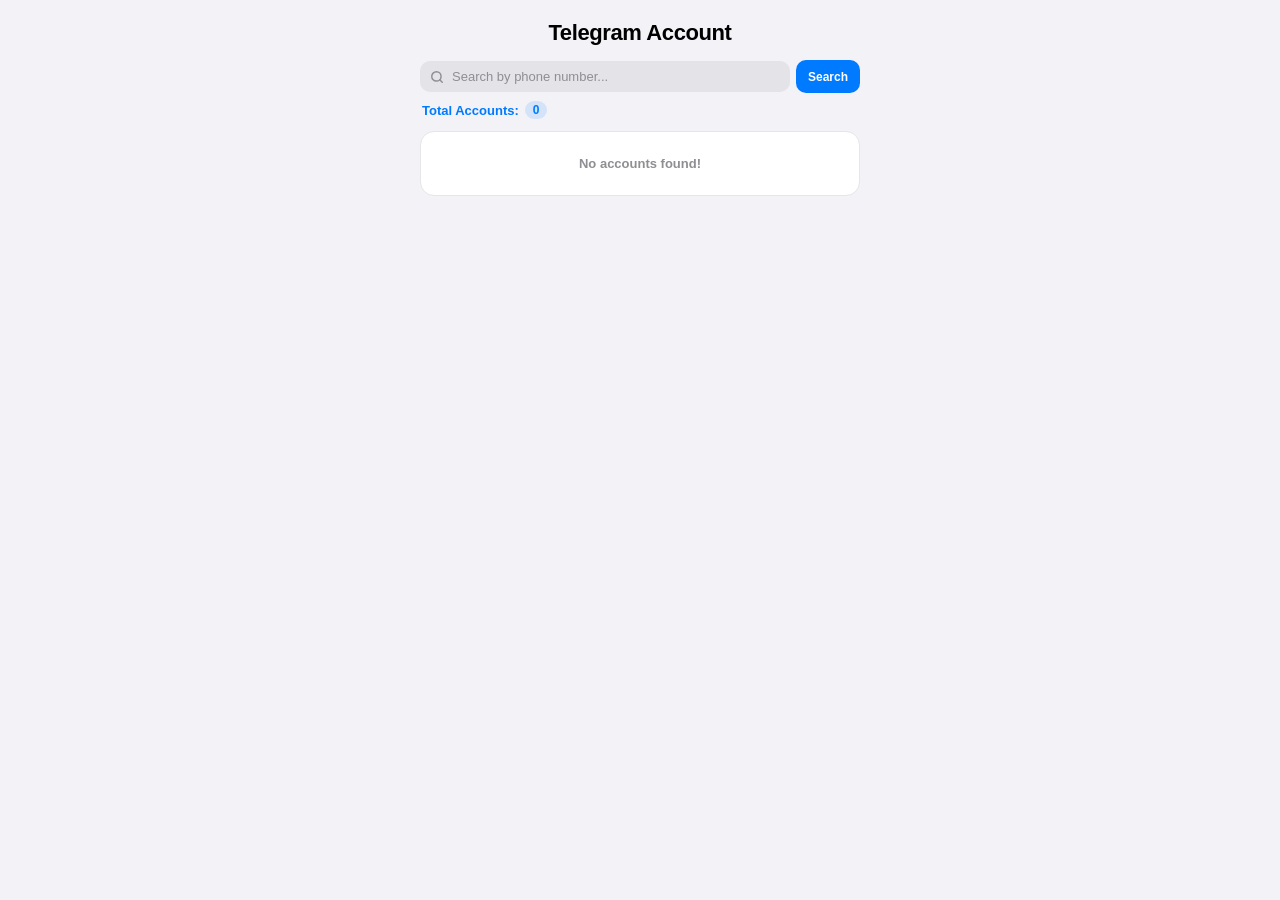
==== commit 78d3a643: "Update history.html" ====
--- a/history.html
+++ b/history.html
@@ -499,7 +499,7 @@
   </div>
 
   <div class="header">
-    <h1>Gmail Account</h1>
+    <h1>Telegram Account</h1>
   </div>
 
   <div class="search-container">
